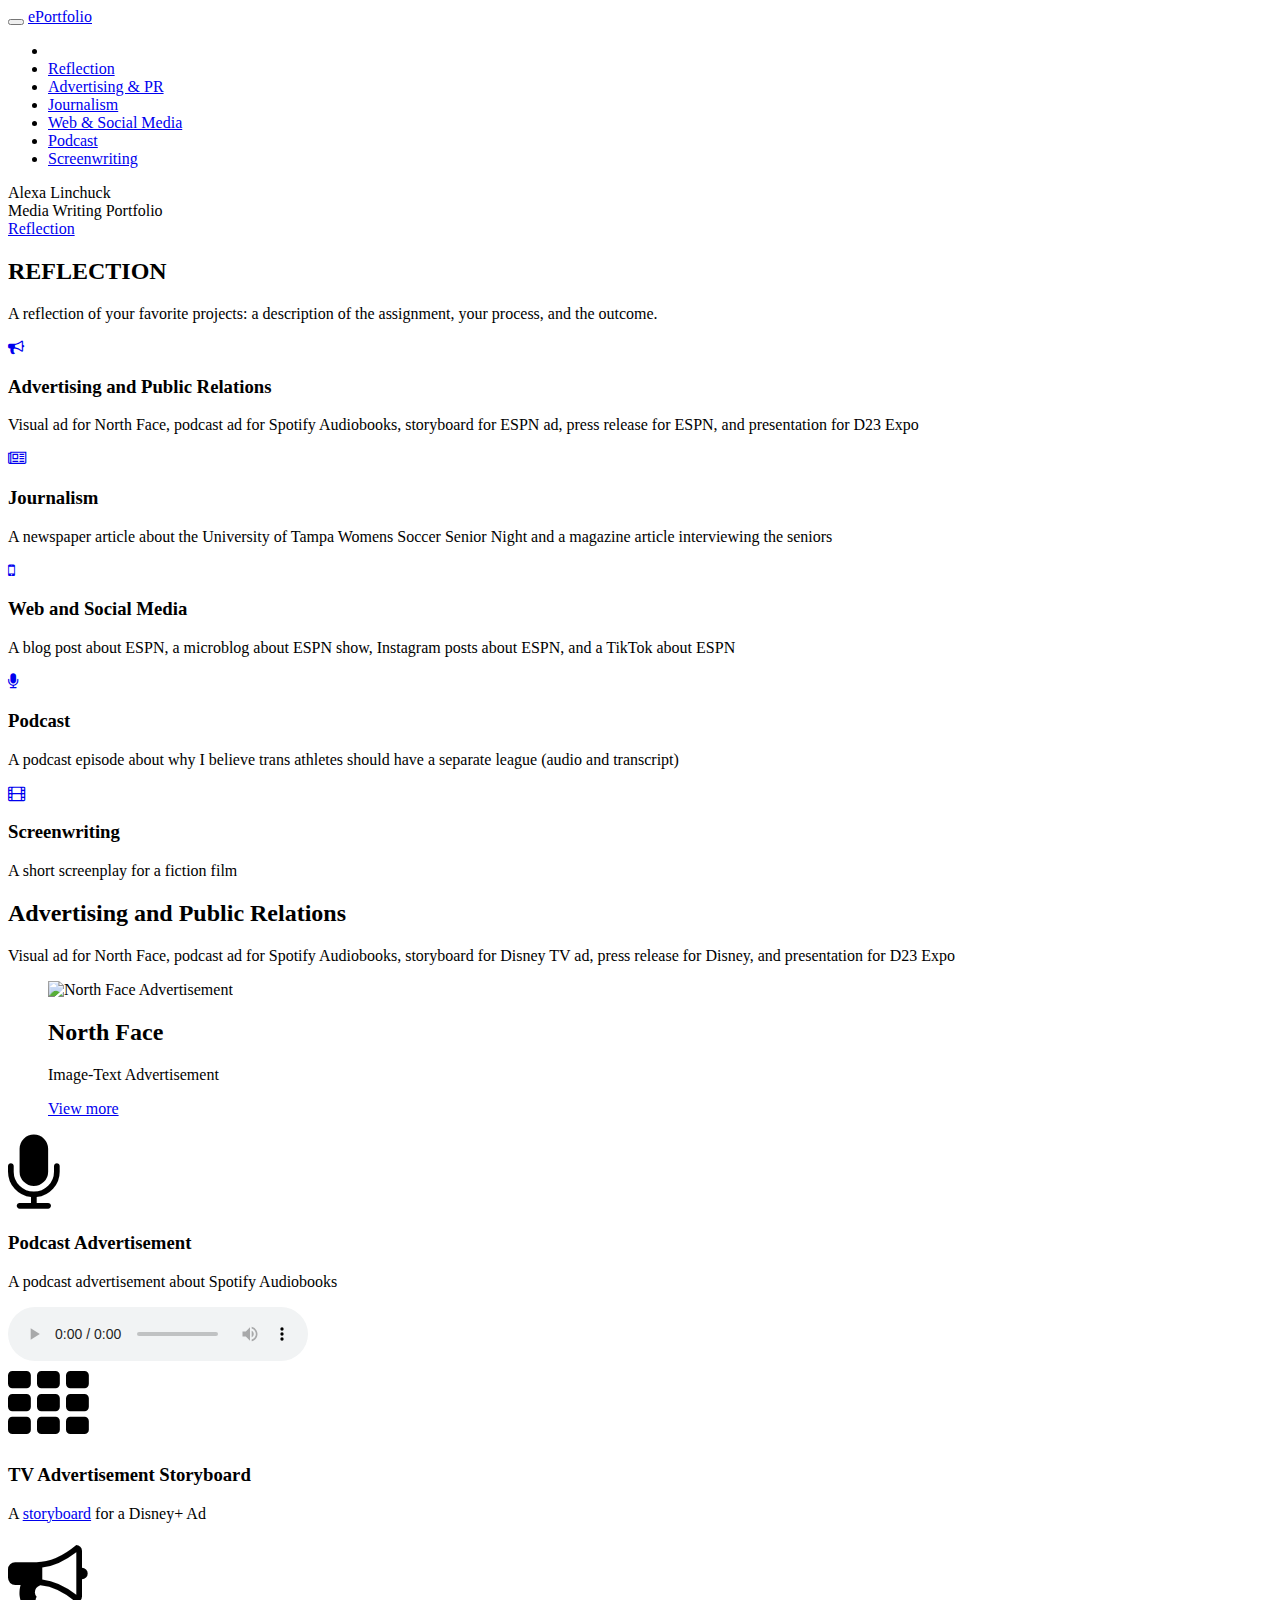
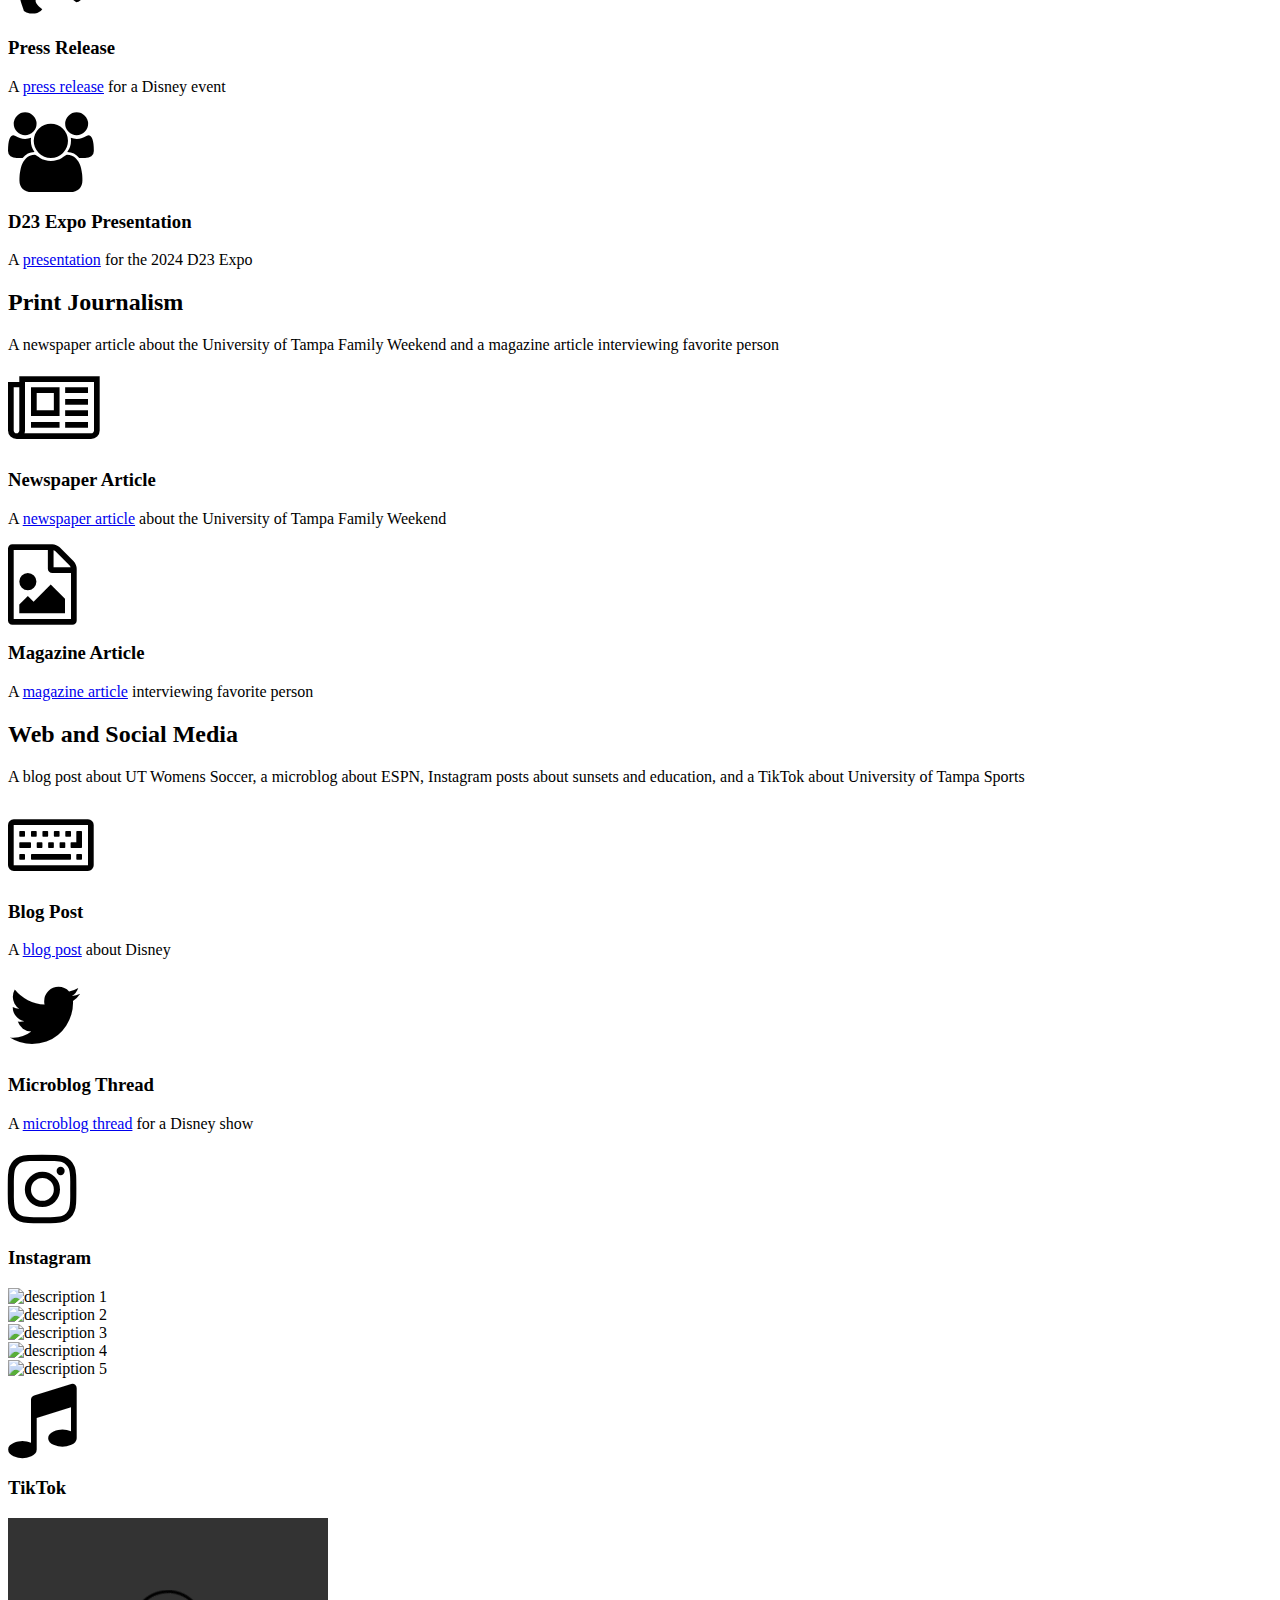
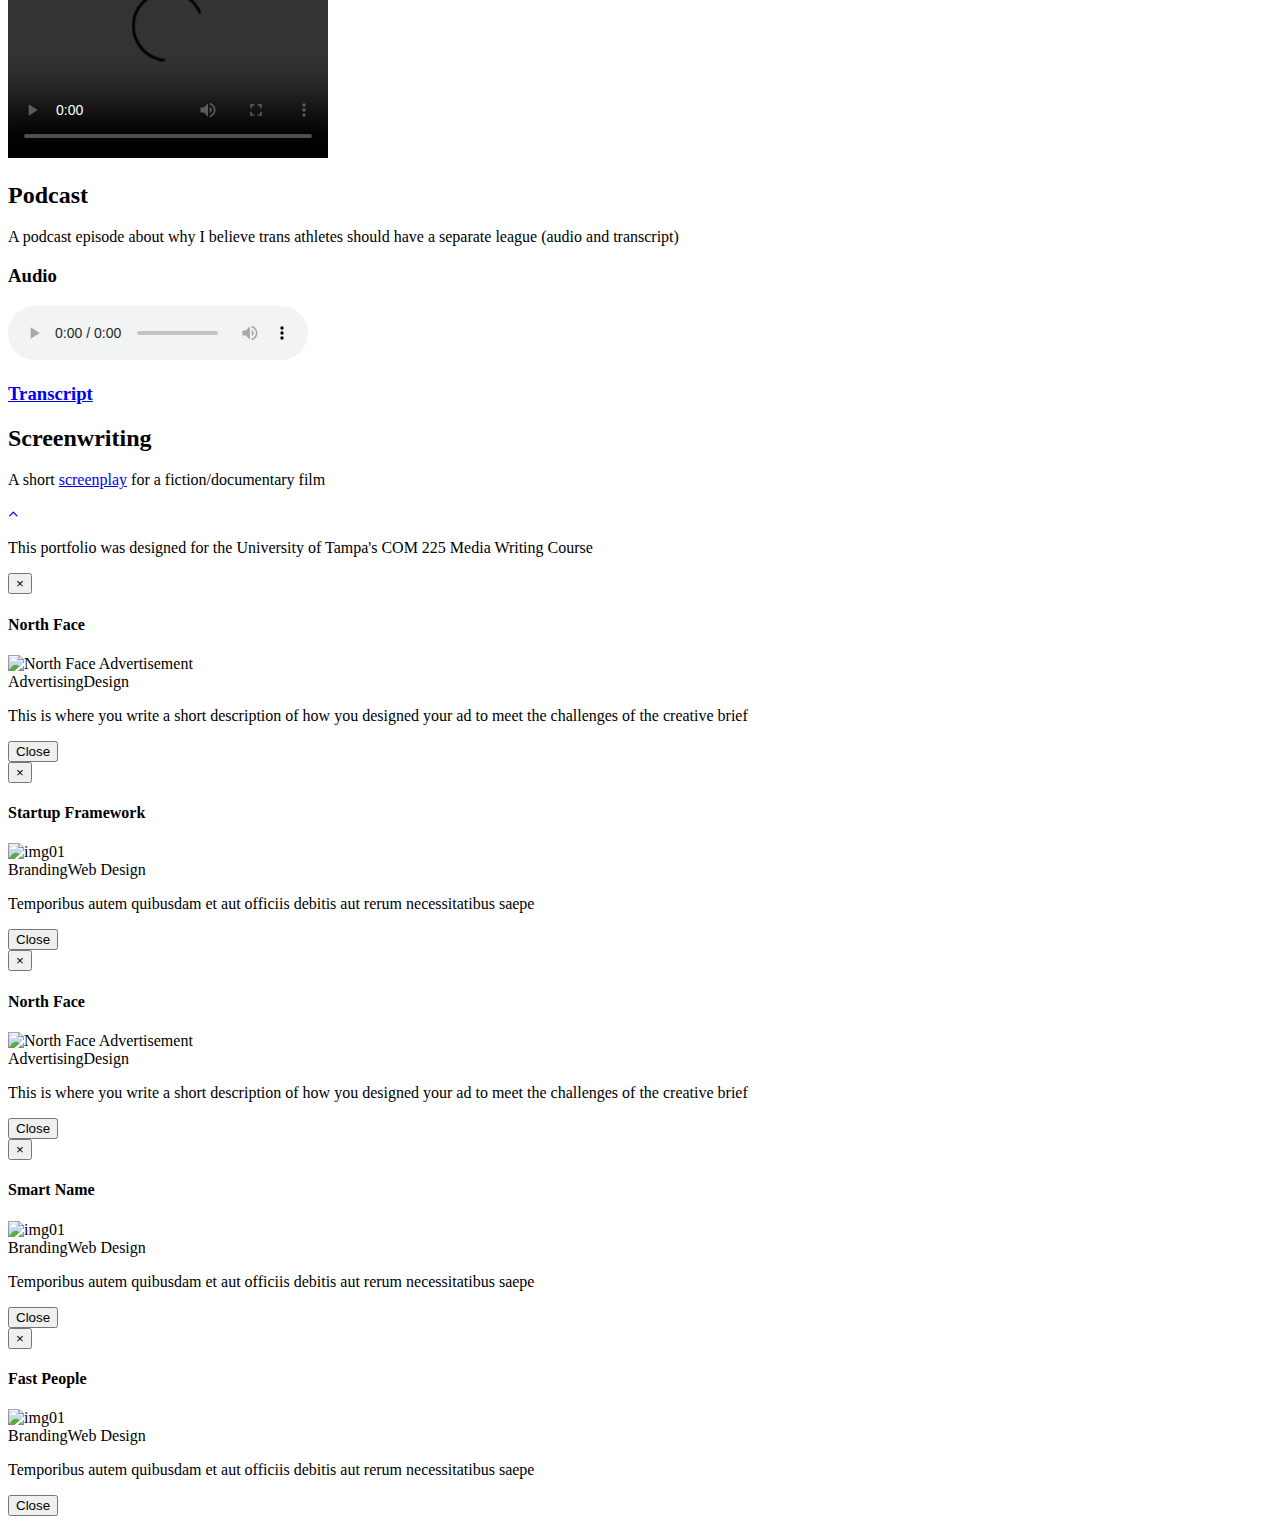
==== index.html @ b53e39f6 "Update index.html" ====
<!DOCTYPE html>
<html lang="en">
	<head>
		<meta charset="utf-8">
		<meta http-equiv="X-UA-Compatible" content="IE=edge">
		<meta name="viewport" content="width=device-width, initial-scale=1">
		<!-- The above 3 meta tags *must* come first in the head; any other head content must come *after* these tags -->
		<meta name="description" content="">
		<meta name="author" content="">
		<link rel="icon" href="favicon.ico">
		<title>Alexa Linchucks ePortfolio</title>
		<!-- Bootstrap core CSS -->
		<link href="css/bootstrap.min.css" rel="stylesheet">
		<link rel="stylesheet" href="https://maxcdn.bootstrapcdn.com/font-awesome/4.4.0/css/font-awesome.min.css">
		<!-- Custom styles for this template -->
		<link href="css/owl.carousel.css" rel="stylesheet">
		<link href="css/owl.theme.default.min.css"  rel="stylesheet">
		<link href="css/style.css" rel="stylesheet">
		<!-- Just for debugging purposes. Don't actually copy these 2 lines! -->
		<!--[if lt IE 9]><script src="../../assets/js/ie8-responsive-file-warning.js"></script><![endif]-->
		<script src="js/ie-emulation-modes-warning.js"></script>
		<!-- HTML5 shim and Respond.js for IE8 support of HTML5 elements and media queries -->
		<!--[if lt IE 9]>
		<script src="https://oss.maxcdn.com/html5shiv/3.7.2/html5shiv.min.js"></script>
		<script src="https://oss.maxcdn.com/respond/1.4.2/respond.min.js"></script>
		<![endif]-->
	</head>
	<body id="page-top">
		<!-- Navigation -->
		<nav class="navbar navbar-default navbar-fixed-top">
			<div class="container">
				<!-- Brand and toggle get grouped for better mobile display -->
				<div class="navbar-header page-scroll">
					<button type="button" class="navbar-toggle" data-toggle="collapse" data-target="#bs-example-navbar-collapse-1">
					<span class="sr-only">Toggle navigation</span>
					<span class="icon-bar"></span>
					<span class="icon-bar"></span>
					<span class="icon-bar"></span>
					</button>
					<a class="navbar-brand page-scroll" href="#page-top">ePortfolio</a>
				</div>
				<!-- Collect the nav links, forms, and other content for toggling -->
				<div class="collapse navbar-collapse" id="bs-example-navbar-collapse-1">
					<ul class="nav navbar-nav navbar-right">
						<li class="hidden">
							<a href="#page-top"></a>
						</li>
						<li>
							<a class="page-scroll" href="#ref">Reflection</a>
						</li>
            <li>
            <a class="page-scroll" href="#adpr">Advertising & PR</a>
						</li>
						<li>
							<a class="page-scroll" href="#jou">Journalism</a>
						</li>
						<li>
							<a class="page-scroll" href="#wsm">Web & Social Media</a>
						</li>
						<li>
							<a class="page-scroll" href="#pod">Podcast</a>
						</li>
						<li>
							<a class="page-scroll" href="#scr">Screenwriting</a>
						</li>
					</ul>
				</div>
				<!-- /.navbar-collapse -->
			</div>
			<!-- /.container-fluid -->
		</nav>
		<!-- Header -->
		<header>
			<div class="container">
				<div class="slider-container">
					<div class="intro-text">
						<div class="intro-lead-in">Alexa Linchuck</div>
						<div class="intro-heading">Media Writing Portfolio</div>
						<a href="#ref" class="page-scroll btn btn-xl">Reflection</a>
					</div>
				</div>
			</div>
		</header>
		<section id="ref" class="light-bg">
			<div class="container">
				<div class="row">
					<div class="col-lg-12 text-center">
						<div class="section-title">
							<h2>REFLECTION</h2>
							<p>A reflection of your favorite projects: a description of the assignment, your process, and the outcome.</p>
						</div>
					</div>
				</div>
				<div class="row">
					<!-- about module -->
					<div class="col-sm-3 text-center">
						<div class="mz-module-about">
              <a class="page-scroll" href="#adpr"><i class="fa fa-bullhorn ot-circle"></i></a>
							<h3>Advertising and Public Relations</h3>
							<p>Visual ad for North Face, podcast ad for Spotify Audiobooks, storyboard for ESPN ad, press release for ESPN, and presentation for D23 Expo</p>
						</div>
					</div>
					<!-- end about module -->
          	<!-- about module -->
					<div class="col-sm-2 text-center">
						<div class="mz-module-about">
              <a class="page-scroll" href="#jou"><i class="fa fa-newspaper-o ot-circle"></i></a>
							<h3>Journalism</h3>
							<p>A newspaper article about the University of Tampa Womens Soccer Senior Night and a magazine article interviewing the seniors</p>
						</div>
					</div>
					<!-- end about module -->
					<!-- about module -->
					<div class="col-sm-3 text-center">
						<div class="mz-module-about">
              <a class="page-scroll" href="#wsm"><i class="fa fa-mobile ot-circle"></i></a>
							<h3>Web and Social Media</h3>
							<p>A blog post about ESPN, a microblog about ESPN show, Instagram posts about ESPN, and a TikTok about ESPN</p>
						</div>
					</div>
					<!-- end about module -->
					<!-- about module -->
					<div class="col-sm-2 text-center">
						<div class="mz-module-about">
              <a class="page-scroll" href="#pod"><i class="fa fa-microphone ot-circle"></i></a>
							<h3>Podcast</h3>
							<p>A podcast episode about why I believe trans athletes should have a separate league (audio and transcript)</p>
						</div>
					</div>
					<!-- end about module -->
					<!-- about module -->
					<div class="col-sm-2 text-center">
						<div class="mz-module-about">
              <a class="page-scroll" href="#scr"><i class="fa fa-film ot-circle"></i></a>
							<h3>Screenwriting</h3>
							<p>A short screenplay for a fiction film</p>
						</div>
					</div>
					<!-- end about module -->
				</div>
			</div>
			<!-- /.container -->
		</section>

		<section id="adpr" class="dark-bg">
			<div class="container">
			<div class="row">
				<div class="col-lg-12 text-center">
					<div class="section-title">
						<h2>Advertising and Public Relations</h2>
						<p>Visual ad for North Face, podcast ad for Spotify Audiobooks, storyboard for Disney TV ad, press release for Disney, and presentation for D23 Expo</p>
					</div>
				</div>
			</div>
			<div class="row">
				<!-- start portfolio item -->
				<div class="col-sm-3">
					<div class="ot-portfolio-item">
						<figure class="effect-bubba">
							<img src="northFaceAd.jpg" alt="North Face Advertisement" class="img-responsive" />
							<figcaption>
								<h2>North Face</h2>
								<p>Image-Text Advertisement</p>
								<a href="#" data-toggle="modal" data-target="#Modal-1">View more</a>
							</figcaption>
						</figure>
					</div>
				</div>
				<!-- end portfolio item -->
				<!-- start portfolio item -->
				<div class="col-sm-2">
					<div class="ot-portfolio-item">
							<i class="fa fa-microphone fa-5x ot-circle"></i>
            <h3>Podcast Advertisement</h3>
            <p>A podcast advertisement about Spotify Audiobooks</p>
            <audio controls>
  <source src="spotifyAd.mp3" type="audio/mpeg">
</audio>
					</div>
				</div>
				<!-- end portfolio item -->
				<!-- start portfolio item -->
				<div class="col-sm-2">
					<div class="ot-portfolio-item">
						<i class="fa fa-th fa-5x ot-circle"></i>
            <h3>TV Advertisement Storyboard</h3>
            <p>A <a href="storyboard.pdf">storyboard</a> for a Disney+ Ad</p>
					</div>
				</div>
				<!-- end portfolio item -->
			<!-- start portfolio item -->
				<div class="col-sm-2">
					<div class="ot-portfolio-item">
						<i class="fa fa-bullhorn fa-5x ot-circle"></i>
             <h3>Press Release</h3>
            <p>A <a href="pressRelease.pdf">press release</a> for a Disney event</p>
					</div>
				</div>
				<!-- end portfolio item -->
				<!-- start portfolio item -->
				<div class="col-sm-3">
					<div class="ot-portfolio-item">
					<i class="fa fa-users fa-5x ot-circle"></i>
             <h3>D23 Expo Presentation</h3>
            <p>A <a href="D23Presentation.pdf">presentation</a> for the 2024 D23 Expo</p>
					</div>
				</div>
				<!-- end portfolio item -->
			
			</div>
			</div><!-- end container -->
		</section>
  
  		<section id="jou" class="light-bg">
			<div class="container">
			<div class="row">
				<div class="col-lg-12 text-center">
					<div class="section-title">
						<h2>Print Journalism</h2>
						<p>A newspaper article about the University of Tampa Family Weekend and a magazine article interviewing favorite person</p>
					</div>
				</div>
			</div>
			<div class="row">
				<!-- start portfolio item -->
				<div class="col-sm-6">
					<div class="ot-portfolio-item">
							<i class="fa fa-newspaper-o fa-5x ot-circle"></i>
            <h3>Newspaper Article</h3>
             <p>A <a href="newspaperArticle.pdf">newspaper article</a> about the University of Tampa Family Weekend</p>
					</div>
				</div>
				<!-- end portfolio item -->
				<!-- start portfolio item -->
				<div class="col-sm-6">
					<div class="ot-portfolio-item">
						<i class="fa fa-file-image-o fa-5x ot-circle"></i>
            <h3>Magazine Article</h3>
            <p>A <a href="magazineArticle.pdf">magazine article</a> interviewing favorite person</p>
					</div>
				</div>
				<!-- end portfolio item -->
			</div>
			
			
			</div>
			</div><!-- end container -->
		</section>

		<section id="wsm" class="dark-bg">
			<div class="container">
			<div class="row">
				<div class="col-lg-12 text-center">
					<div class="section-title">
						<h2>Web and Social Media</h2>
						<p>A blog post about UT Womens Soccer, a microblog about ESPN, Instagram posts about sunsets and education, and a TikTok about University of Tampa Sports</p>
					</div>
				</div>
			</div>
			<div class="row">
				
				<!-- start portfolio item -->
				<div class="col-sm-3">
					<div class="ot-portfolio-item">
							<i class="fa fa-keyboard-o fa-5x ot-circle"></i>
            <h3>Blog Post</h3>
            <p>A <a href="blog.html">blog post</a> about Disney</p>
					</div>
				</div>
				<!-- end portfolio item -->
				<!-- start portfolio item -->
				<div class="col-sm-3">
					<div class="ot-portfolio-item">
						<i class="fa fa-twitter fa-5x ot-circle"></i>
            <h3>Microblog Thread</h3>
            <p>A <a href="microblog.pdf">microblog thread</a> for a Disney show</p>
					</div>
				</div>
				<!-- end portfolio item -->
				<!-- start portfolio item -->
				<div class="col-sm-3">
					<div class="ot-portfolio-item">
						<i class="fa fa-instagram fa-5x ot-circle"></i>
             <h3>Instagram</h3>
            <div class="row">
					<div class="col-lg-12 text-center">
						<div class="owl-carousel">
							<div class="item">
								<div class="partner-logo"><img src="images/instagram1.jpg" alt="description 1"></div>
							</div>
							<div class="item">
								<div class="partner-logo"><img src="images/instagram2.jpg" alt="description 2"></div>
							</div>
							<div class="item">
								<div class="partner-logo"><img src="images/instagram3.jpg" alt="description 3"></div>
							</div>
							<div class="item">
								<div class="partner-logo"><img src="images/instagram4.jpg" alt="description 4"></div>
							</div>
							<div class="item">
								<div class="partner-logo"><img src="images/instagram5.jpg" alt="description 5"></div>
							</div>
						</div>
					</div>
				</div>
					</div>
				</div>
				<!-- end portfolio item -->
				<!-- start portfolio item -->
				<div class="col-sm-3">
					<div class="ot-portfolio-item">
					<i class="fa fa-music fa-5x ot-circle"></i>
             <h3>TikTok</h3>
        <video width="320" height="240" controls>
  <source src="tiktok.mp4" type="video/mp4">
Your browser does not support the video tag.
</video>
					</div>
				</div>
				<!-- end portfolio item -->
			
			</div>
			</div><!-- end container -->
		</section>

		<section id="pod" class="light-bg">
			<div class="container">
			<div class="row">
				<div class="col-lg-12 text-center">
					<div class="section-title">
						<h2>Podcast</h2>
						<p>A podcast episode about why I believe trans athletes should have a separate league (audio and transcript)</p>
            <h3>Audio</h3>
            <audio controls>
  <source src="podcast.mp3" type="audio/mpeg">
</audio>
            <h3><a href="podcastTranscript.pdf">Transcript</a></h3>
					</div>
				</div>
			</div>

			
			
			</div>
			</div><!-- end container -->
		</section>

		<section id="scr" class="dark-bg">
			<div class="container">
			<div class="row">
				<div class="col-lg-12 text-center">
					<div class="section-title">
						<h2>Screenwriting</h2>
            <p>A short <a href="screenplay.pdf">screenplay</a> for a fiction/documentary film</p>
					</div>
				</div>
			</div>
	
			</div><!-- end container -->
		</section>

		<p id="back-top">
			<a href="#top"><i class="fa fa-angle-up"></i></a>
		</p>
		<footer>
			<div class="container text-center">
				<p>This portfolio was designed for the University of Tampa's COM 225 Media Writing Course</p>
			</div>
		</footer>

		<!-- Modal for portfolio item 1 -->
		<div class="modal fade" id="Modal-1" tabindex="-1" role="dialog" aria-labelledby="Modal-label-1">
			<div class="modal-dialog" role="document">
				<div class="modal-content">
					<div class="modal-header">
						<button type="button" class="close" data-dismiss="modal" aria-label="Close"><span aria-hidden="true">&times;</span></button>
						<h4 class="modal-title" id="Modal-label-1">North Face</h4>
					</div>
					<div class="modal-body">
						<img src="northFaceAdvertisement.jpg" alt="North Face Advertisement" class="img-responsive" />
						<div class="modal-works"><span>Advertising</span><span>Design</span></div>
						<p>This is where you write a short description of how you designed your ad to meet the challenges of the creative brief</p>
					</div>
					<div class="modal-footer">
						<button type="button" class="btn btn-default" data-dismiss="modal">Close</button>
					</div>
				</div>
			</div>
		</div>

		<!-- Modal for portfolio item 2 -->
		<div class="modal fade" id="Modal-2" tabindex="-1" role="dialog" aria-labelledby="Modal-label-2">
			<div class="modal-dialog" role="document">
				<div class="modal-content">
					<div class="modal-header">
						<button type="button" class="close" data-dismiss="modal" aria-label="Close"><span aria-hidden="true">&times;</span></button>
						<h4 class="modal-title" id="Modal-label-2">Startup Framework</h4>
					</div>
					<div class="modal-body">
						<img src="images/demo/portfolio-2.jpg" alt="img01" class="img-responsive" />
						<div class="modal-works"><span>Branding</span><span>Web Design</span></div>
						<p>Temporibus autem quibusdam et aut officiis debitis aut rerum necessitatibus saepe</p>
					</div>
					<div class="modal-footer">
						<button type="button" class="btn btn-default" data-dismiss="modal">Close</button>
					</div>
				</div>
			</div>
		</div>

		<!-- Modal for portfolio item 3 -->
		<div class="modal fade" id="Modal-3" tabindex="-1" role="dialog" aria-labelledby="Modal-label-3">
			<div class="modal-dialog" role="document">
				<div class="modal-content">
					<div class="modal-header">
						<button type="button" class="close" data-dismiss="modal" aria-label="Close"><span aria-hidden="true">&times;</span></button>
						<h4 class="modal-title" id="Modal-label-3">North Face</h4>
					</div>
					<div class="modal-body">
						<img src="northFaceAdvertisement.jpg" alt="North Face Advertisement" class="img-responsive" />
						<div class="modal-works"><span>Advertising</span><span>Design</span></div>
						<p>This is where you write a short description of how you designed your ad to meet the challenges of the creative brief</p>
					</div>
					<div class="modal-footer">
						<button type="button" class="btn btn-default" data-dismiss="modal">Close</button>
					</div>
				</div>
			</div>
		</div>

		<!-- Modal for portfolio item 4 -->
		<div class="modal fade" id="Modal-4" tabindex="-1" role="dialog" aria-labelledby="Modal-label-4">
			<div class="modal-dialog" role="document">
				<div class="modal-content">
					<div class="modal-header">
						<button type="button" class="close" data-dismiss="modal" aria-label="Close"><span aria-hidden="true">&times;</span></button>
						<h4 class="modal-title" id="Modal-label-4">Smart Name</h4>
					</div>
					<div class="modal-body">
						<img src="images/demo/portfolio-4.jpg" alt="img01" class="img-responsive" />
						<div class="modal-works"><span>Branding</span><span>Web Design</span></div>
						<p>Temporibus autem quibusdam et aut officiis debitis aut rerum necessitatibus saepe</p>
					</div>
					<div class="modal-footer">
						<button type="button" class="btn btn-default" data-dismiss="modal">Close</button>
					</div>
				</div>
			</div>
		</div>

		<!-- Modal for portfolio item 5 -->
		<div class="modal fade" id="Modal-5" tabindex="-1" role="dialog" aria-labelledby="Modal-label-5">
			<div class="modal-dialog" role="document">
				<div class="modal-content">
					<div class="modal-header">
						<button type="button" class="close" data-dismiss="modal" aria-label="Close"><span aria-hidden="true">&times;</span></button>
						<h4 class="modal-title" id="Modal-label-5">Fast People</h4>
					</div>
					<div class="modal-body">
						<img src="images/demo/portfolio-5.jpg" alt="img01" class="img-responsive" />
						<div class="modal-works"><span>Branding</span><span>Web Design</span></div>
						<p>Temporibus autem quibusdam et aut officiis debitis aut rerum necessitatibus saepe</p>
					</div>
					<div class="modal-footer">
						<button type="button" class="btn btn-default" data-dismiss="modal">Close</button>
					</div>
				</div>
			</div>
		</div>

		<!-- Bootstrap core JavaScript
			================================================== -->
		<!-- Placed at the end of the document so the pages load faster -->
		<script src="https://ajax.googleapis.com/ajax/libs/jquery/1.11.3/jquery.min.js"></script>
		<script src="http://cdnjs.cloudflare.com/ajax/libs/jquery-easing/1.3/jquery.easing.min.js"></script>
		<script src="js/bootstrap.min.js"></script>
		<script src="js/owl.carousel.min.js"></script>
		<script src="js/cbpAnimatedHeader.js"></script>
		<script src="js/theme-scripts.js"></script>
		<!-- IE10 viewport hack for Surface/desktop Windows 8 bug -->
		<script src="js/ie10-viewport-bug-workaround.js"></script>
	</body>
</html>
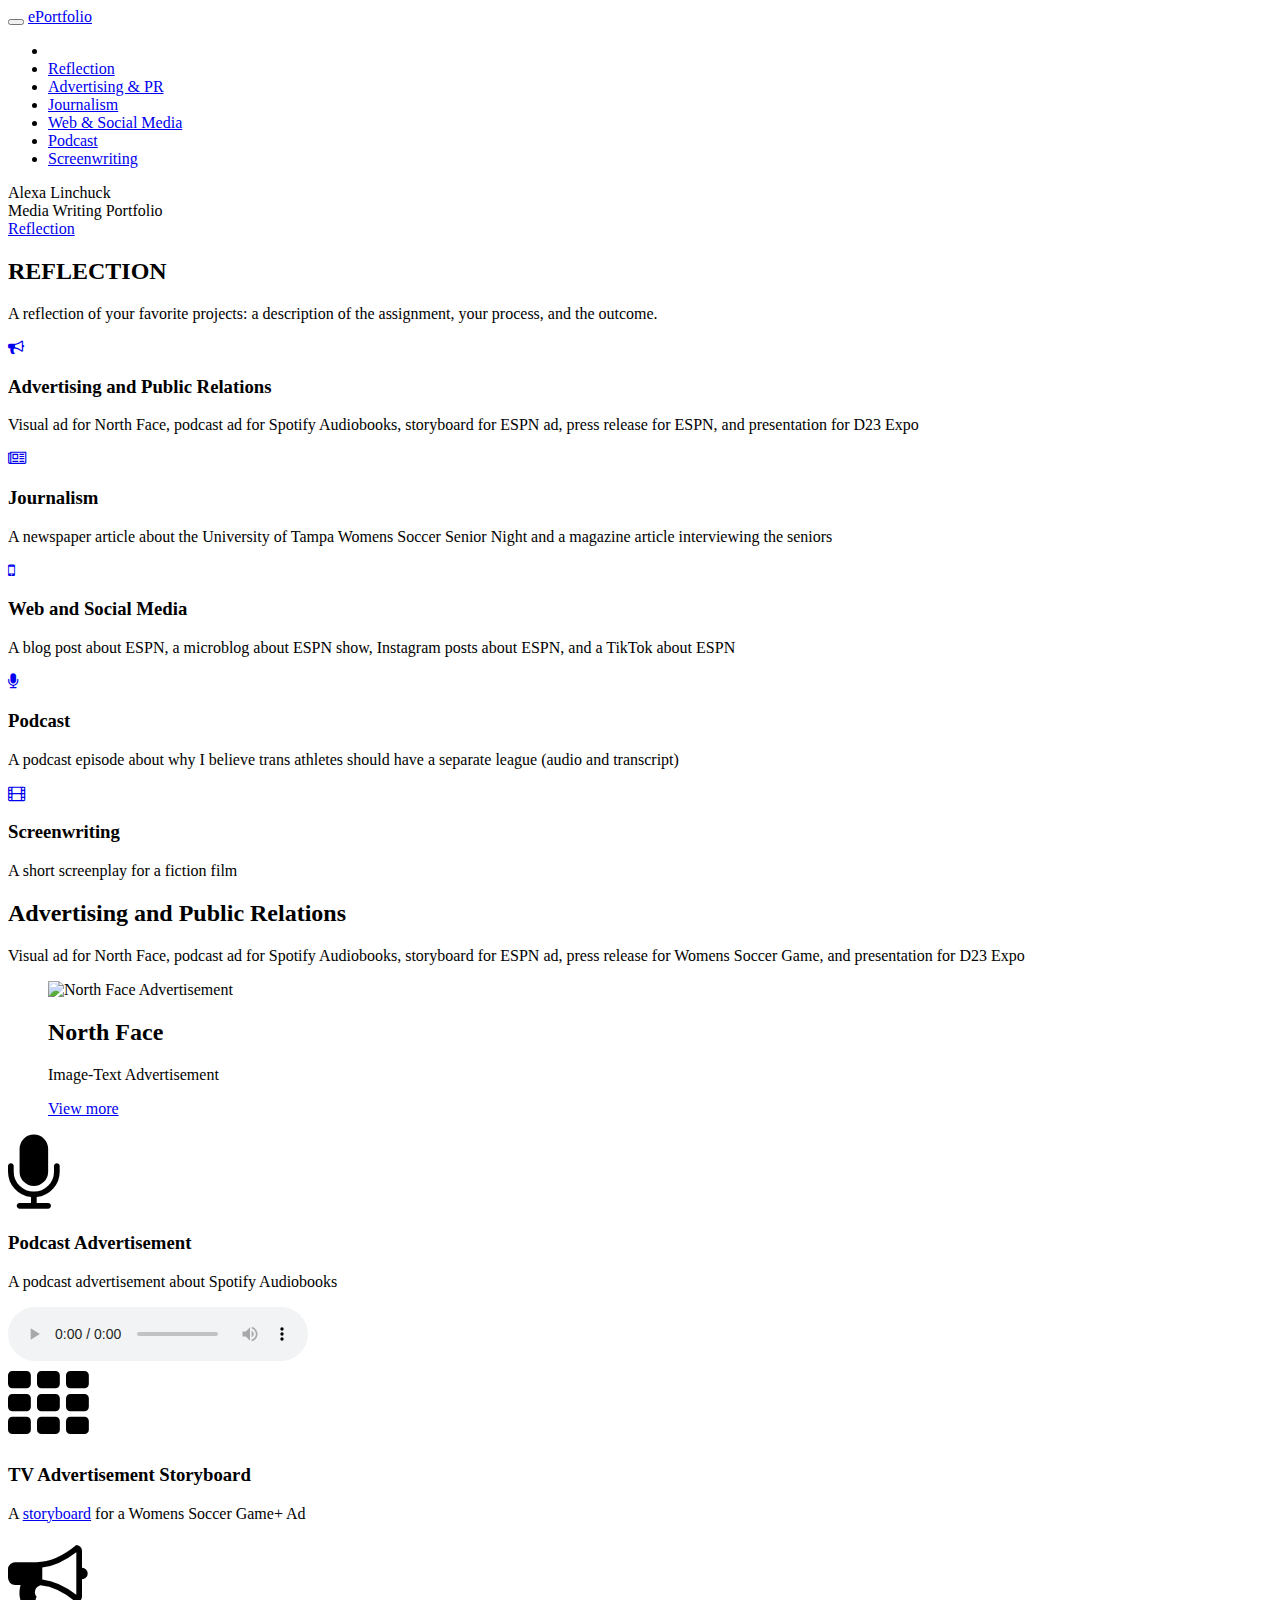
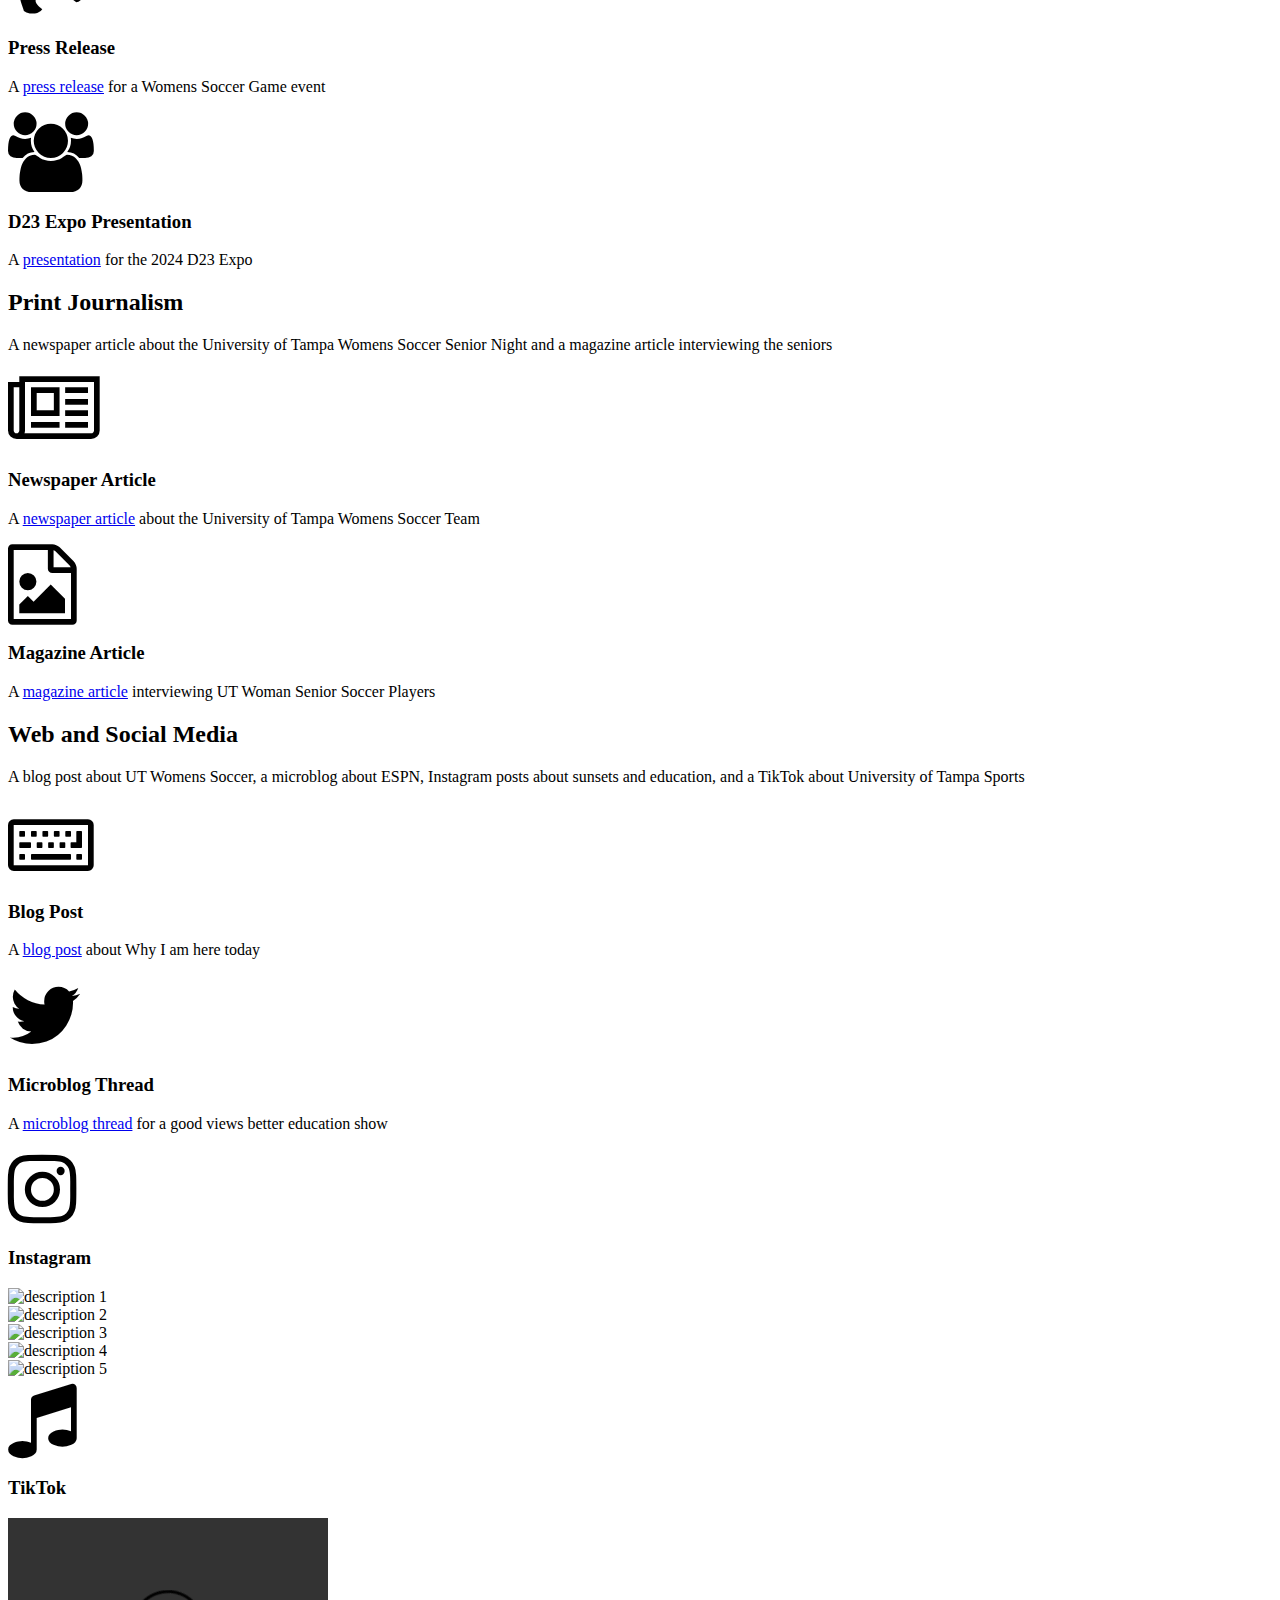
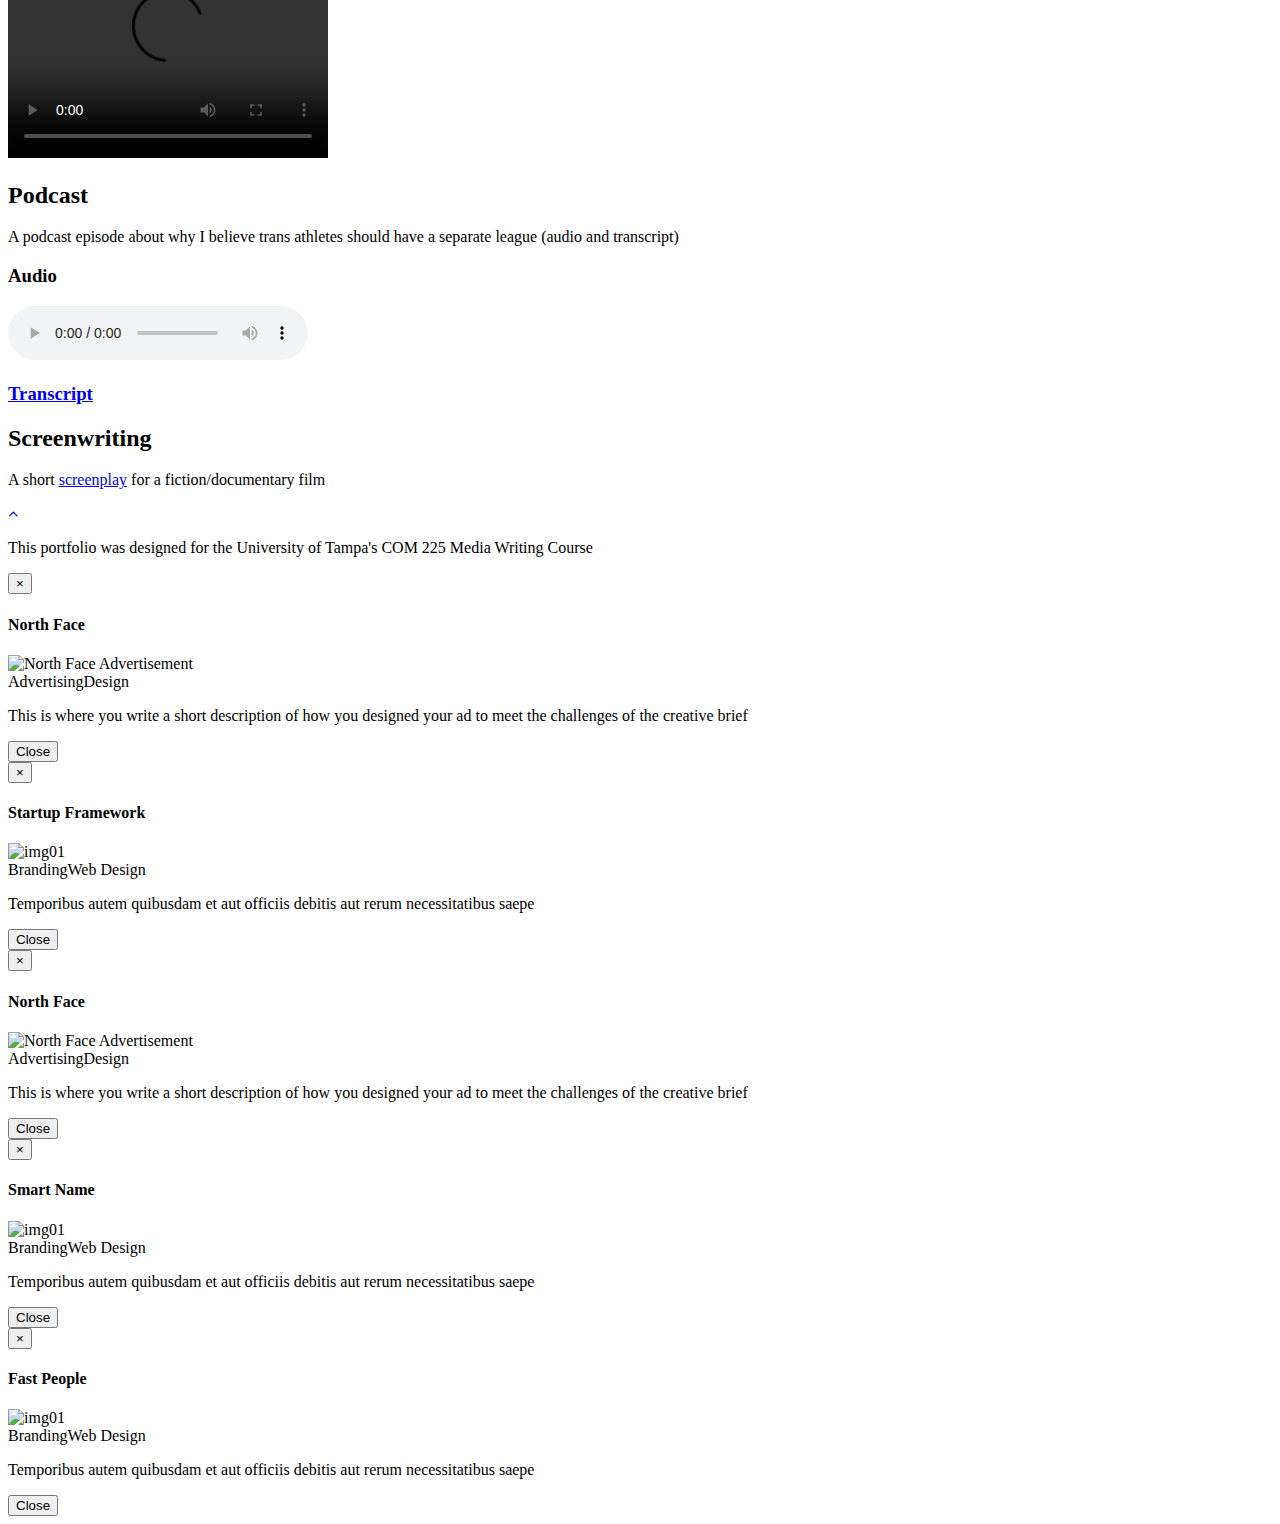
==== commit 43162910: "Updated new index.html" ====
--- a/index.html
+++ b/index.html
@@ -148,7 +148,7 @@
 				<div class="col-lg-12 text-center">
 					<div class="section-title">
 						<h2>Advertising and Public Relations</h2>
-						<p>Visual ad for North Face, podcast ad for Spotify Audiobooks, storyboard for Disney TV ad, press release for Disney, and presentation for D23 Expo</p>
+						<p>Visual ad for North Face, podcast ad for Spotify Audiobooks, storyboard for ESPN ad, press release for Womens Soccer Game, and presentation for D23 Expo</p>
 					</div>
 				</div>
 			</div>
@@ -184,7 +184,7 @@
 					<div class="ot-portfolio-item">
 						<i class="fa fa-th fa-5x ot-circle"></i>
             <h3>TV Advertisement Storyboard</h3>
-            <p>A <a href="storyboard.pdf">storyboard</a> for a Disney+ Ad</p>
+            <p>A <a href="storyboard.pdf">storyboard</a> for a Womens Soccer Game+ Ad</p>
 					</div>
 				</div>
 				<!-- end portfolio item -->
@@ -193,7 +193,7 @@
 					<div class="ot-portfolio-item">
 						<i class="fa fa-bullhorn fa-5x ot-circle"></i>
              <h3>Press Release</h3>
-            <p>A <a href="pressRelease.pdf">press release</a> for a Disney event</p>
+            <p>A <a href="pressRelease.pdf">press release</a> for a Womens Soccer Game event</p>
 					</div>
 				</div>
 				<!-- end portfolio item -->
@@ -217,7 +217,7 @@
 				<div class="col-lg-12 text-center">
 					<div class="section-title">
 						<h2>Print Journalism</h2>
-						<p>A newspaper article about the University of Tampa Family Weekend and a magazine article interviewing favorite person</p>
+						<p>A newspaper article about the University of Tampa Womens Soccer Senior Night and a magazine article interviewing the seniors</p>
 					</div>
 				</div>
 			</div>
@@ -227,7 +227,7 @@
 					<div class="ot-portfolio-item">
 							<i class="fa fa-newspaper-o fa-5x ot-circle"></i>
             <h3>Newspaper Article</h3>
-             <p>A <a href="newspaperArticle.pdf">newspaper article</a> about the University of Tampa Family Weekend</p>
+             <p>A <a href="newspaperArticle.pdf">newspaper article</a> about the University of Tampa Womens Soccer Team</p>
 					</div>
 				</div>
 				<!-- end portfolio item -->
@@ -236,7 +236,7 @@
 					<div class="ot-portfolio-item">
 						<i class="fa fa-file-image-o fa-5x ot-circle"></i>
             <h3>Magazine Article</h3>
-            <p>A <a href="magazineArticle.pdf">magazine article</a> interviewing favorite person</p>
+            <p>A <a href="magazineArticle.pdf">magazine article</a> interviewing UT Woman Senior Soccer Players</p>
 					</div>
 				</div>
 				<!-- end portfolio item -->
@@ -264,7 +264,7 @@
 					<div class="ot-portfolio-item">
 							<i class="fa fa-keyboard-o fa-5x ot-circle"></i>
             <h3>Blog Post</h3>
-            <p>A <a href="blog.html">blog post</a> about Disney</p>
+            <p>A <a href="blog.html">blog post</a> about Why I am here today</p>
 					</div>
 				</div>
 				<!-- end portfolio item -->
@@ -273,7 +273,7 @@
 					<div class="ot-portfolio-item">
 						<i class="fa fa-twitter fa-5x ot-circle"></i>
             <h3>Microblog Thread</h3>
-            <p>A <a href="microblog.pdf">microblog thread</a> for a Disney show</p>
+            <p>A <a href="microblog.pdf">microblog thread</a> for a good views better education show</p>
 					</div>
 				</div>
 				<!-- end portfolio item -->
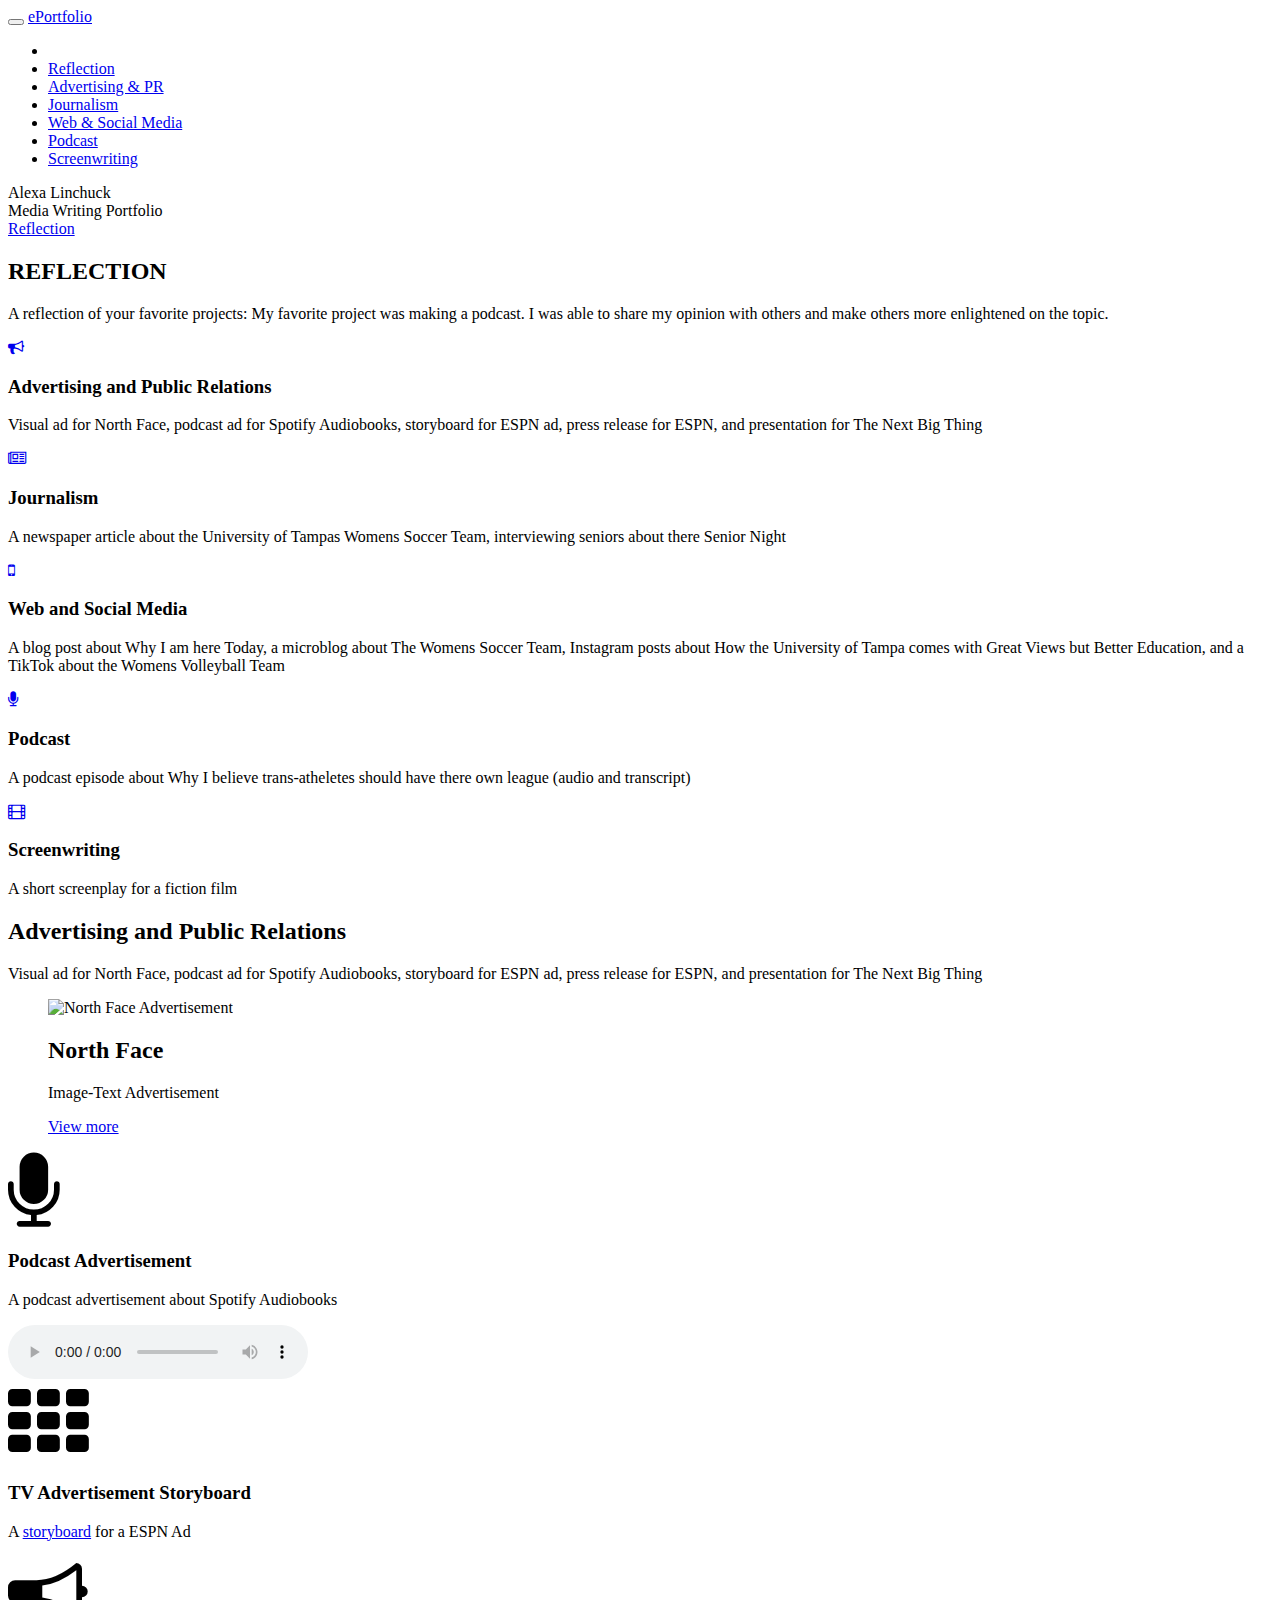
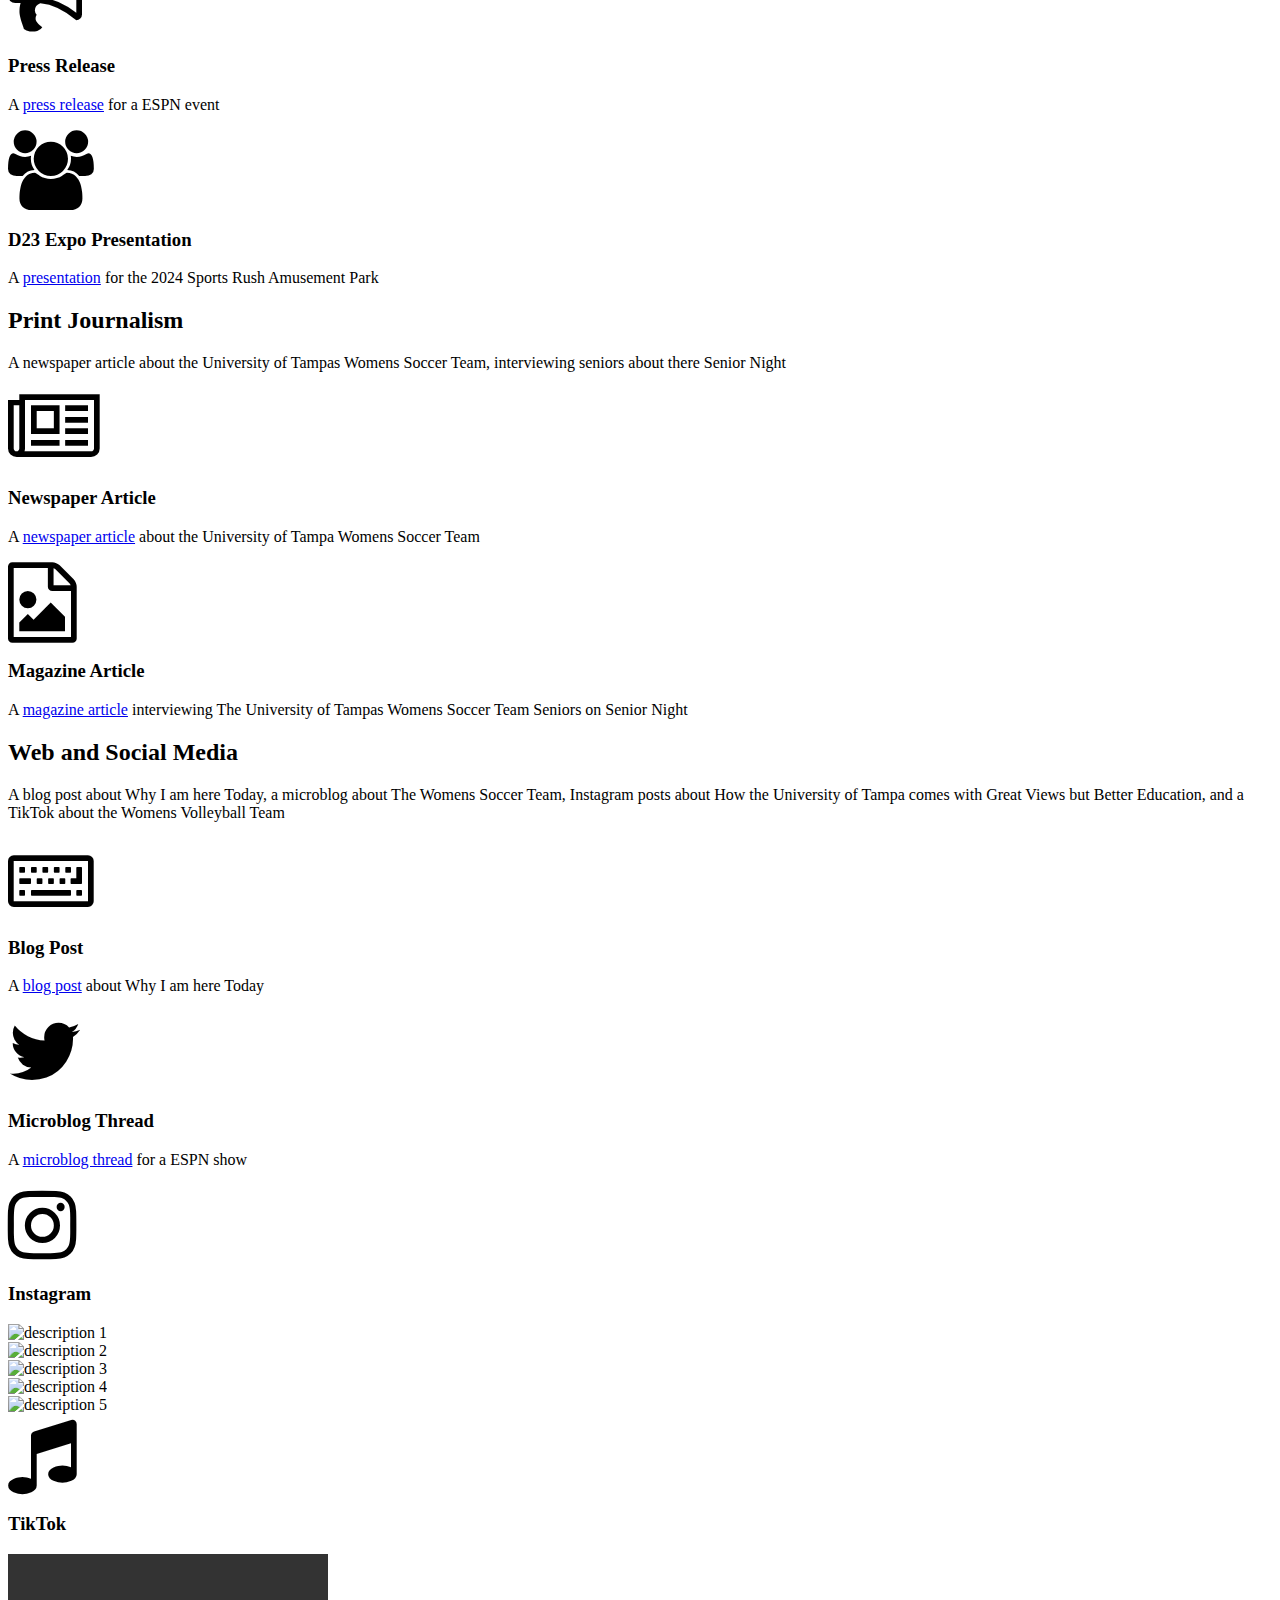
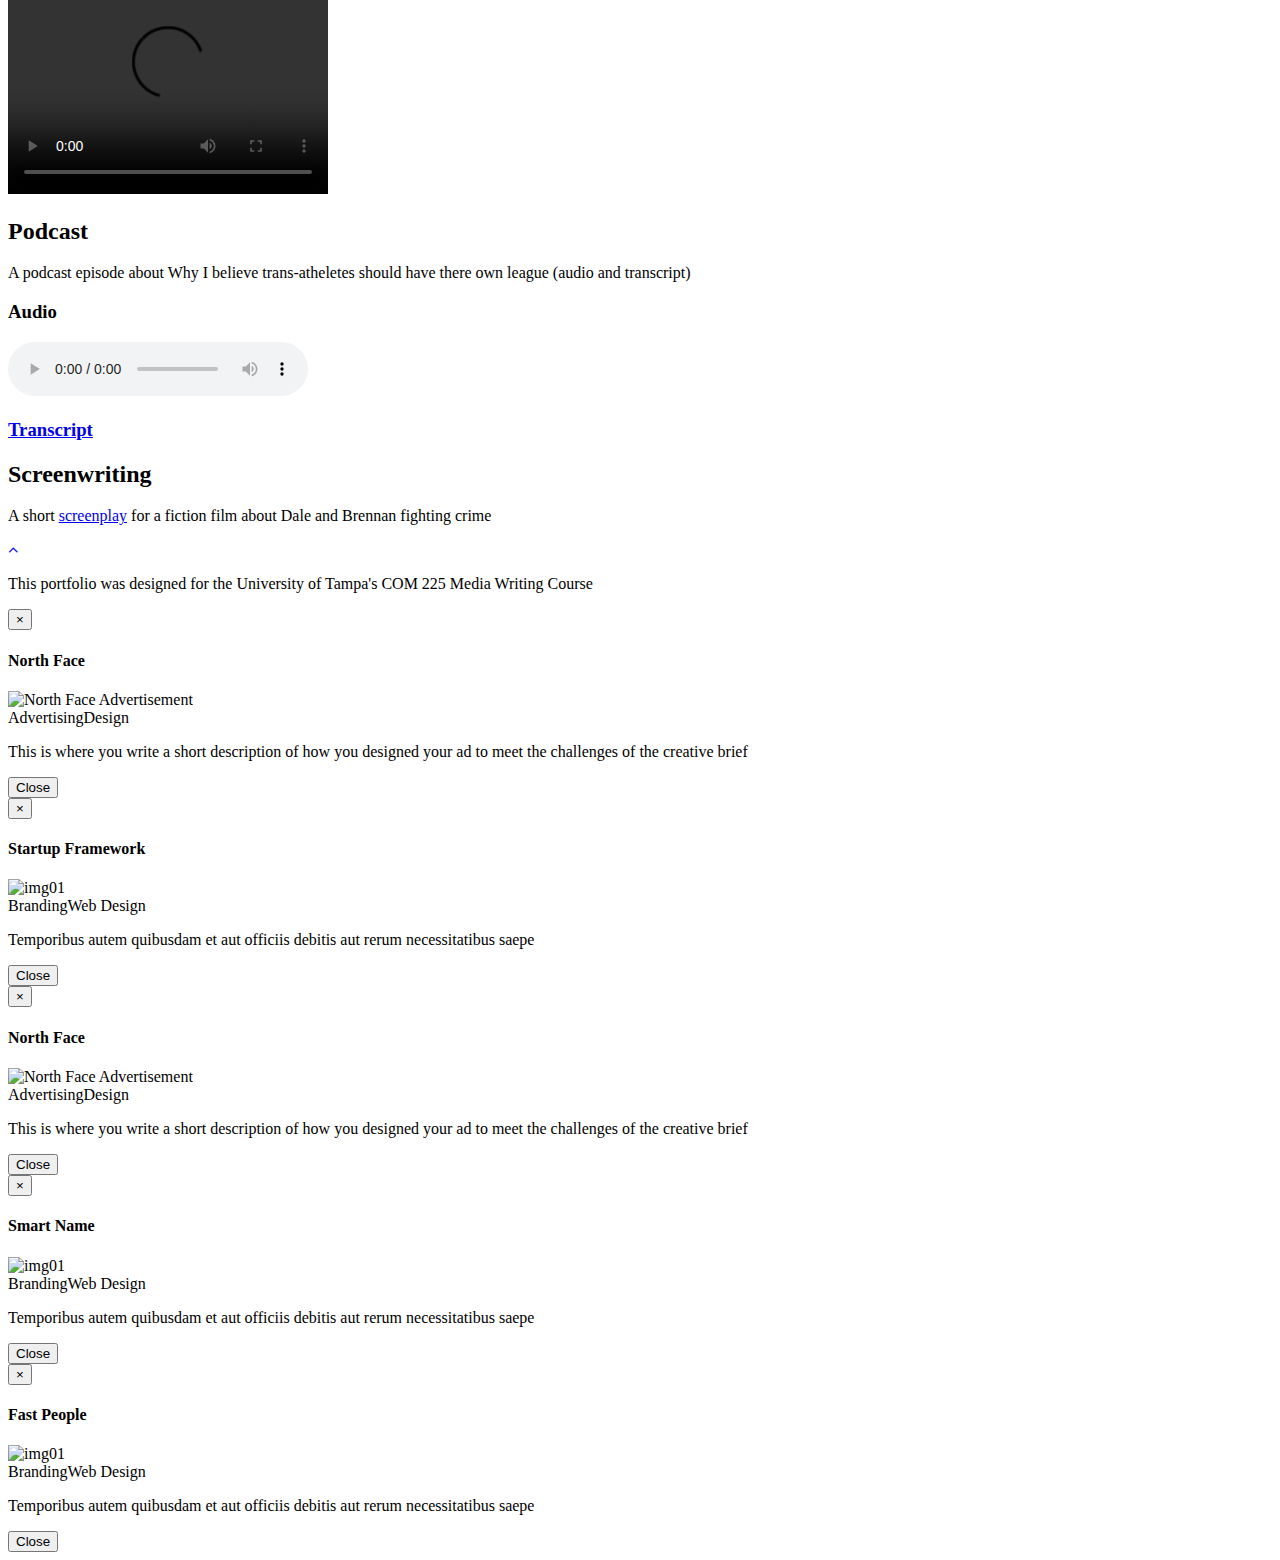
==== commit 5079fa29: "Update index-1.html" ====
--- a/index.html
+++ b/index.html
@@ -8,7 +8,7 @@
 		<meta name="description" content="">
 		<meta name="author" content="">
 		<link rel="icon" href="favicon.ico">
-		<title>Alexa Linchucks ePortfolio</title>
+		<title>Alexa Linchuck ePortfolio</title>
 		<!-- Bootstrap core CSS -->
 		<link href="css/bootstrap.min.css" rel="stylesheet">
 		<link rel="stylesheet" href="https://maxcdn.bootstrapcdn.com/font-awesome/4.4.0/css/font-awesome.min.css">
@@ -87,7 +87,7 @@
 					<div class="col-lg-12 text-center">
 						<div class="section-title">
 							<h2>REFLECTION</h2>
-							<p>A reflection of your favorite projects: a description of the assignment, your process, and the outcome.</p>
+							<p>A reflection of your favorite projects: My favorite project was making a podcast. I was able to share my opinion with others and make others more enlightened on the topic.</p>
 						</div>
 					</div>
 				</div>
@@ -97,7 +97,7 @@
 						<div class="mz-module-about">
               <a class="page-scroll" href="#adpr"><i class="fa fa-bullhorn ot-circle"></i></a>
 							<h3>Advertising and Public Relations</h3>
-							<p>Visual ad for North Face, podcast ad for Spotify Audiobooks, storyboard for ESPN ad, press release for ESPN, and presentation for D23 Expo</p>
+							<p>Visual ad for North Face, podcast ad for Spotify Audiobooks, storyboard for ESPN ad, press release for ESPN, and presentation for The Next Big Thing</p>
 						</div>
 					</div>
 					<!-- end about module -->
@@ -106,7 +106,7 @@
 						<div class="mz-module-about">
               <a class="page-scroll" href="#jou"><i class="fa fa-newspaper-o ot-circle"></i></a>
 							<h3>Journalism</h3>
-							<p>A newspaper article about the University of Tampa Womens Soccer Senior Night and a magazine article interviewing the seniors</p>
+							<p>A newspaper article about the University of Tampas Womens Soccer Team, interviewing seniors about there Senior Night</p>
 						</div>
 					</div>
 					<!-- end about module -->
@@ -115,7 +115,7 @@
 						<div class="mz-module-about">
               <a class="page-scroll" href="#wsm"><i class="fa fa-mobile ot-circle"></i></a>
 							<h3>Web and Social Media</h3>
-							<p>A blog post about ESPN, a microblog about ESPN show, Instagram posts about ESPN, and a TikTok about ESPN</p>
+							<p>A blog post about Why I am here Today, a microblog about The Womens Soccer Team, Instagram posts about How the University of Tampa comes with Great Views but Better Education, and a TikTok about the Womens Volleyball Team</p>
 						</div>
 					</div>
 					<!-- end about module -->
@@ -124,7 +124,7 @@
 						<div class="mz-module-about">
               <a class="page-scroll" href="#pod"><i class="fa fa-microphone ot-circle"></i></a>
 							<h3>Podcast</h3>
-							<p>A podcast episode about why I believe trans athletes should have a separate league (audio and transcript)</p>
+							<p>A podcast episode about Why I believe trans-atheletes should have there own league (audio and transcript)</p>
 						</div>
 					</div>
 					<!-- end about module -->
@@ -148,7 +148,7 @@
 				<div class="col-lg-12 text-center">
 					<div class="section-title">
 						<h2>Advertising and Public Relations</h2>
-						<p>Visual ad for North Face, podcast ad for Spotify Audiobooks, storyboard for ESPN ad, press release for Womens Soccer Game, and presentation for D23 Expo</p>
+						<p>Visual ad for North Face, podcast ad for Spotify Audiobooks, storyboard for ESPN ad, press release for ESPN, and presentation for The Next Big Thing</p>
 					</div>
 				</div>
 			</div>
@@ -184,7 +184,7 @@
 					<div class="ot-portfolio-item">
 						<i class="fa fa-th fa-5x ot-circle"></i>
             <h3>TV Advertisement Storyboard</h3>
-            <p>A <a href="storyboard.pdf">storyboard</a> for a Womens Soccer Game+ Ad</p>
+            <p>A <a href="storyboard.pdf">storyboard</a> for a ESPN Ad</p>
 					</div>
 				</div>
 				<!-- end portfolio item -->
@@ -193,7 +193,7 @@
 					<div class="ot-portfolio-item">
 						<i class="fa fa-bullhorn fa-5x ot-circle"></i>
              <h3>Press Release</h3>
-            <p>A <a href="pressRelease.pdf">press release</a> for a Womens Soccer Game event</p>
+            <p>A <a href="pressRelease.pdf">press release</a> for a ESPN event</p>
 					</div>
 				</div>
 				<!-- end portfolio item -->
@@ -202,7 +202,7 @@
 					<div class="ot-portfolio-item">
 					<i class="fa fa-users fa-5x ot-circle"></i>
              <h3>D23 Expo Presentation</h3>
-            <p>A <a href="D23Presentation.pdf">presentation</a> for the 2024 D23 Expo</p>
+            <p>A <a href="D23Presentation.pdf">presentation</a> for the 2024 Sports Rush Amusement Park</p>
 					</div>
 				</div>
 				<!-- end portfolio item -->
@@ -217,7 +217,7 @@
 				<div class="col-lg-12 text-center">
 					<div class="section-title">
 						<h2>Print Journalism</h2>
-						<p>A newspaper article about the University of Tampa Womens Soccer Senior Night and a magazine article interviewing the seniors</p>
+						<p>A newspaper article about the University of Tampas Womens Soccer Team, interviewing seniors about there Senior Night</p>
 					</div>
 				</div>
 			</div>
@@ -236,7 +236,7 @@
 					<div class="ot-portfolio-item">
 						<i class="fa fa-file-image-o fa-5x ot-circle"></i>
             <h3>Magazine Article</h3>
-            <p>A <a href="magazineArticle.pdf">magazine article</a> interviewing UT Woman Senior Soccer Players</p>
+            <p>A <a href="magazineArticle.pdf">magazine article</a> interviewing The University of Tampas Womens Soccer Team Seniors on Senior Night</p>
 					</div>
 				</div>
 				<!-- end portfolio item -->
@@ -253,7 +253,7 @@
 				<div class="col-lg-12 text-center">
 					<div class="section-title">
 						<h2>Web and Social Media</h2>
-						<p>A blog post about UT Womens Soccer, a microblog about ESPN, Instagram posts about sunsets and education, and a TikTok about University of Tampa Sports</p>
+						<p>A blog post about Why I am here Today, a microblog about The Womens Soccer Team, Instagram posts about How the University of Tampa comes with Great Views but Better Education, and a TikTok about the Womens Volleyball Team</p>
 					</div>
 				</div>
 			</div>
@@ -264,7 +264,7 @@
 					<div class="ot-portfolio-item">
 							<i class="fa fa-keyboard-o fa-5x ot-circle"></i>
             <h3>Blog Post</h3>
-            <p>A <a href="blog.html">blog post</a> about Why I am here today</p>
+            <p>A <a href="blog.html">blog post</a> about Why I am here Today</p>
 					</div>
 				</div>
 				<!-- end portfolio item -->
@@ -273,7 +273,7 @@
 					<div class="ot-portfolio-item">
 						<i class="fa fa-twitter fa-5x ot-circle"></i>
             <h3>Microblog Thread</h3>
-            <p>A <a href="microblog.pdf">microblog thread</a> for a good views better education show</p>
+            <p>A <a href="microblog.pdf">microblog thread</a> for a ESPN show</p>
 					</div>
 				</div>
 				<!-- end portfolio item -->
@@ -329,7 +329,7 @@
 				<div class="col-lg-12 text-center">
 					<div class="section-title">
 						<h2>Podcast</h2>
-						<p>A podcast episode about why I believe trans athletes should have a separate league (audio and transcript)</p>
+						<p>A podcast episode about Why I believe trans-atheletes should have there own league (audio and transcript)</p>
             <h3>Audio</h3>
             <audio controls>
   <source src="podcast.mp3" type="audio/mpeg">
@@ -351,7 +351,7 @@
 				<div class="col-lg-12 text-center">
 					<div class="section-title">
 						<h2>Screenwriting</h2>
-            <p>A short <a href="screenplay.pdf">screenplay</a> for a fiction/documentary film</p>
+            <p>A short <a href="screenplay.pdf">screenplay</a> for a fiction film about Dale and Brennan fighting crime</p>
 					</div>
 				</div>
 			</div>
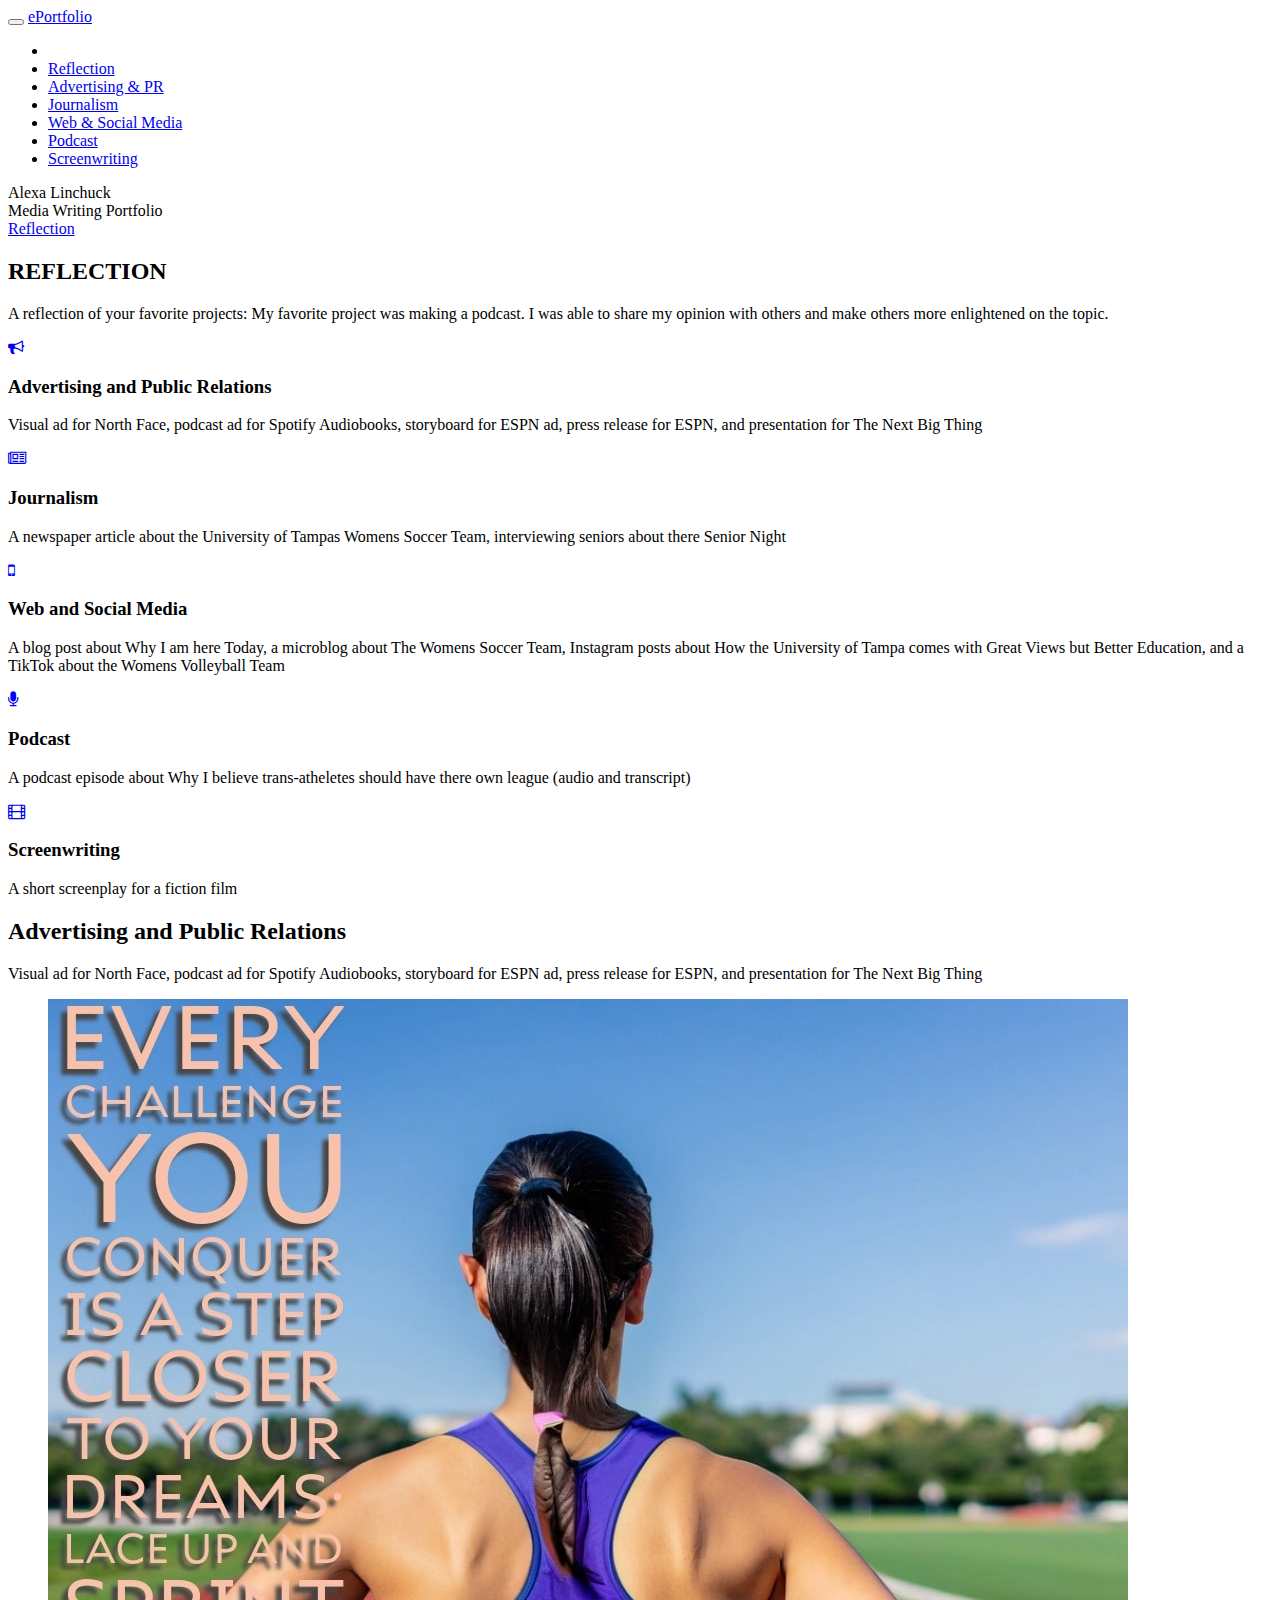
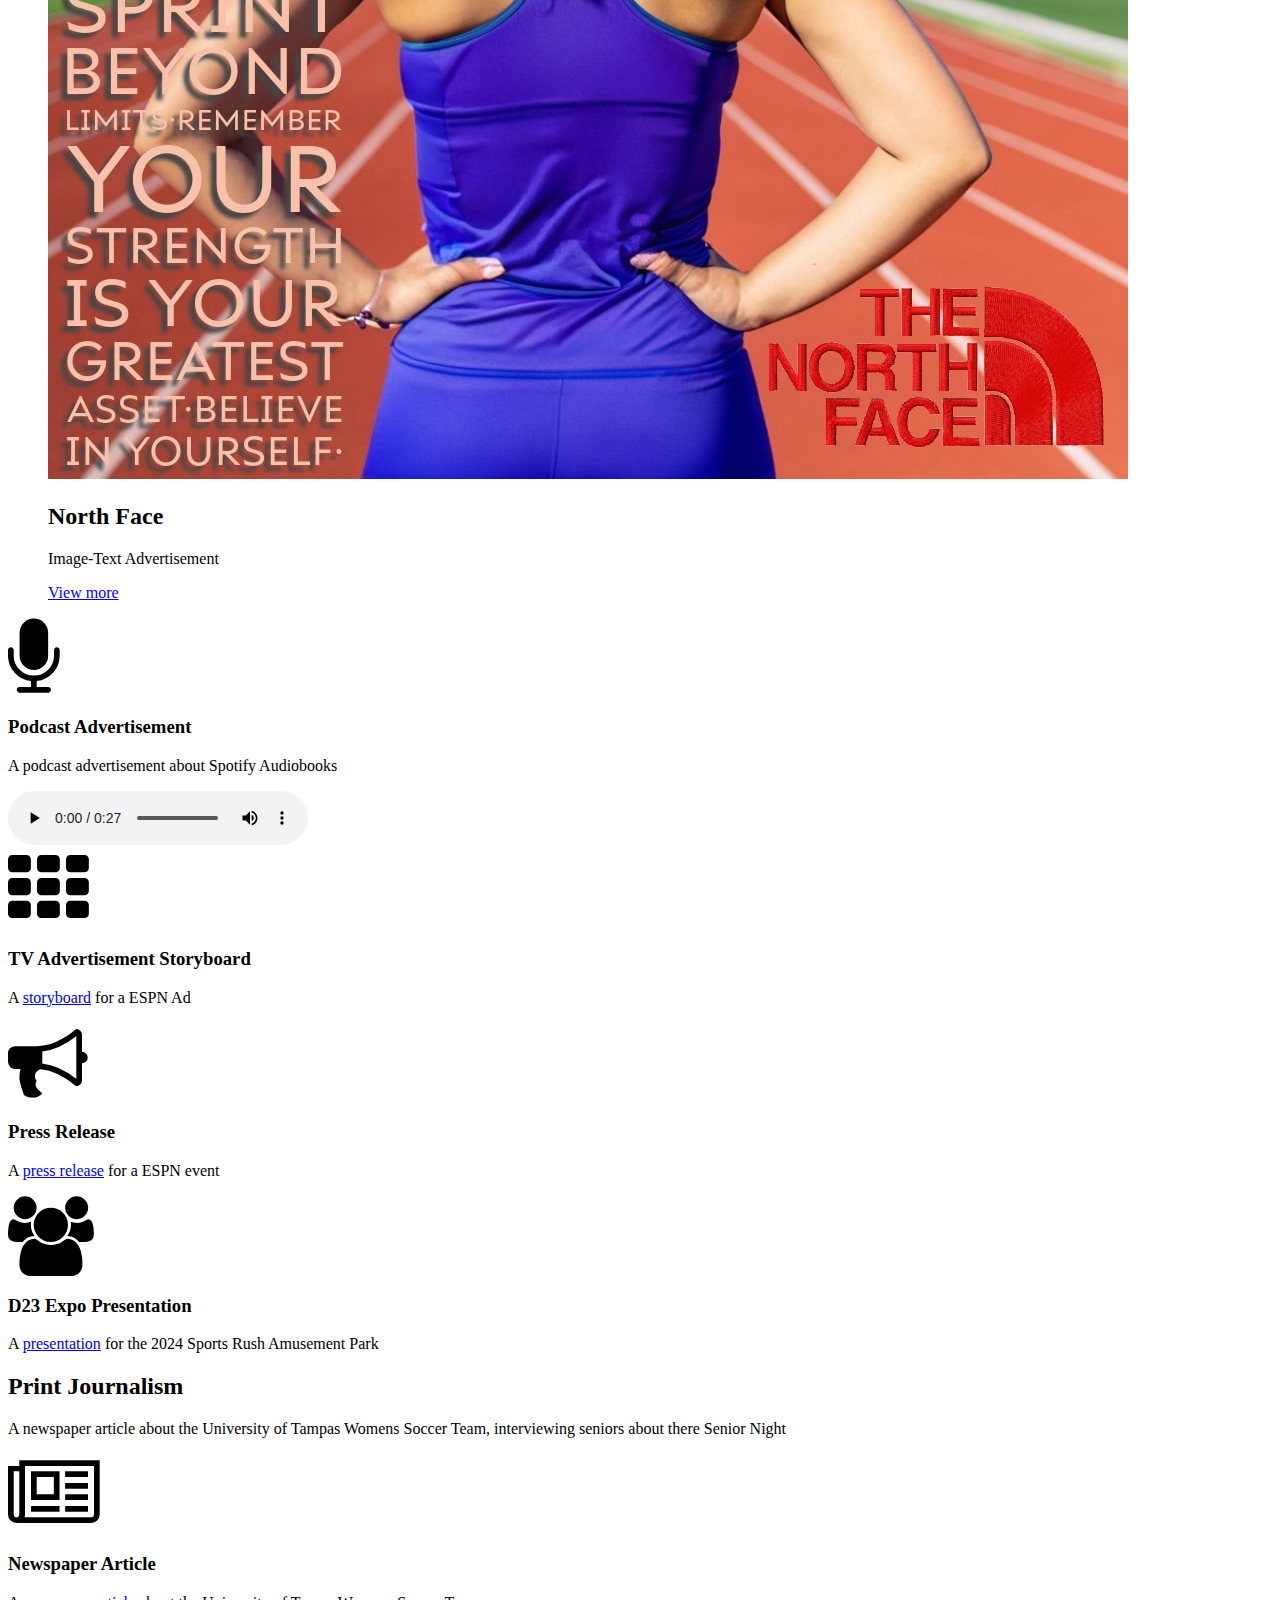
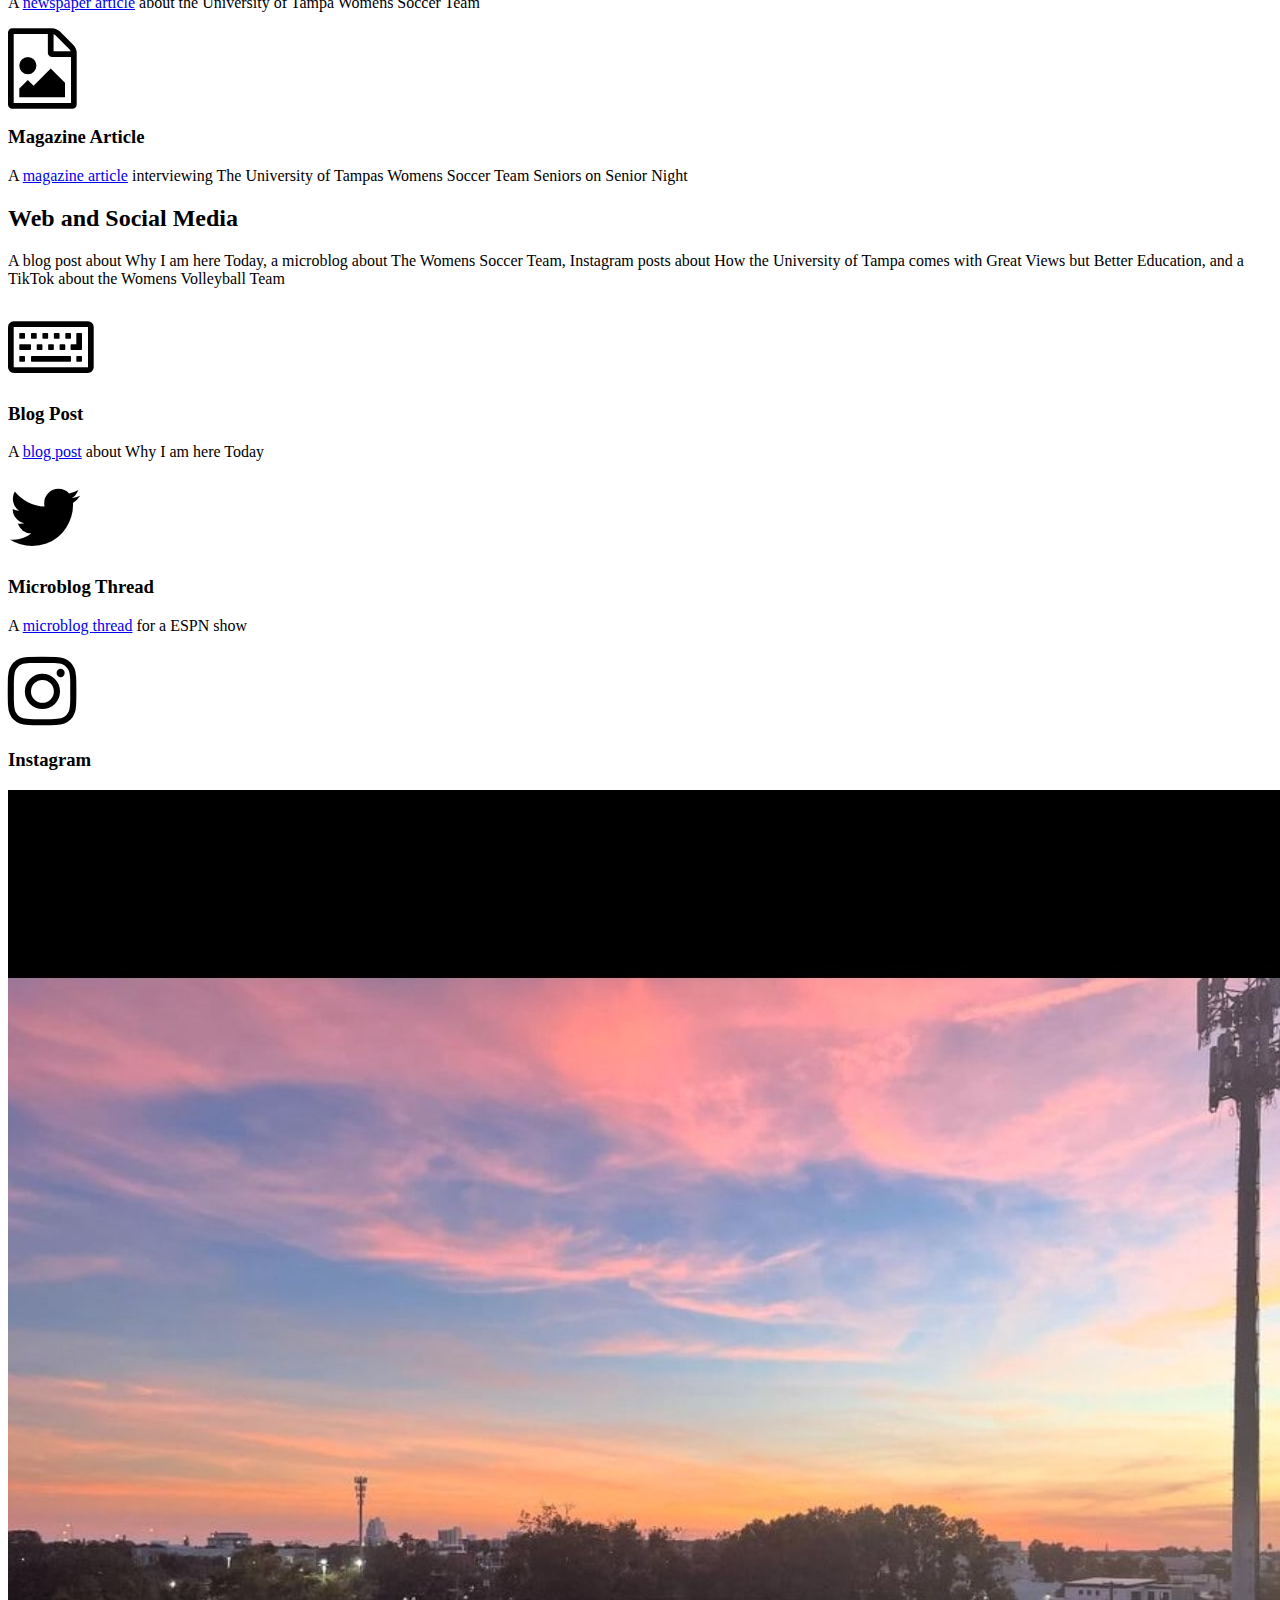
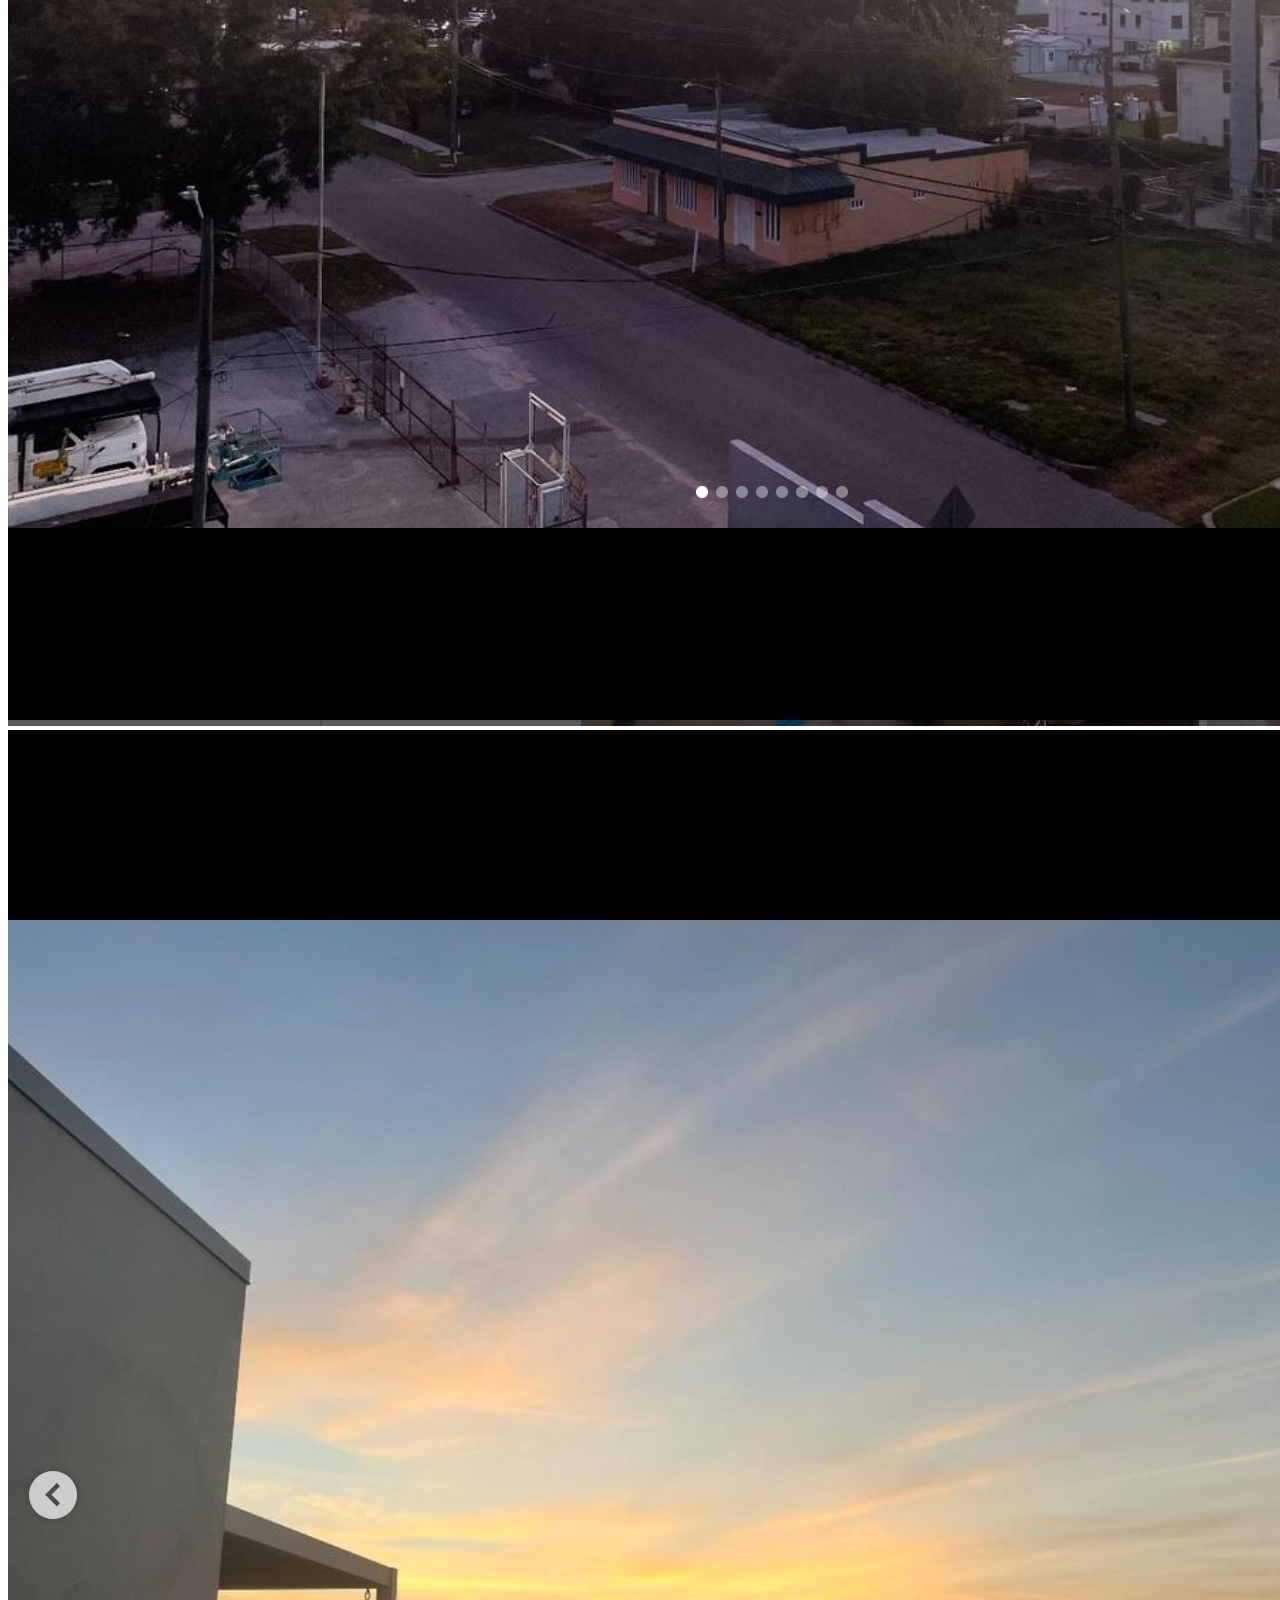
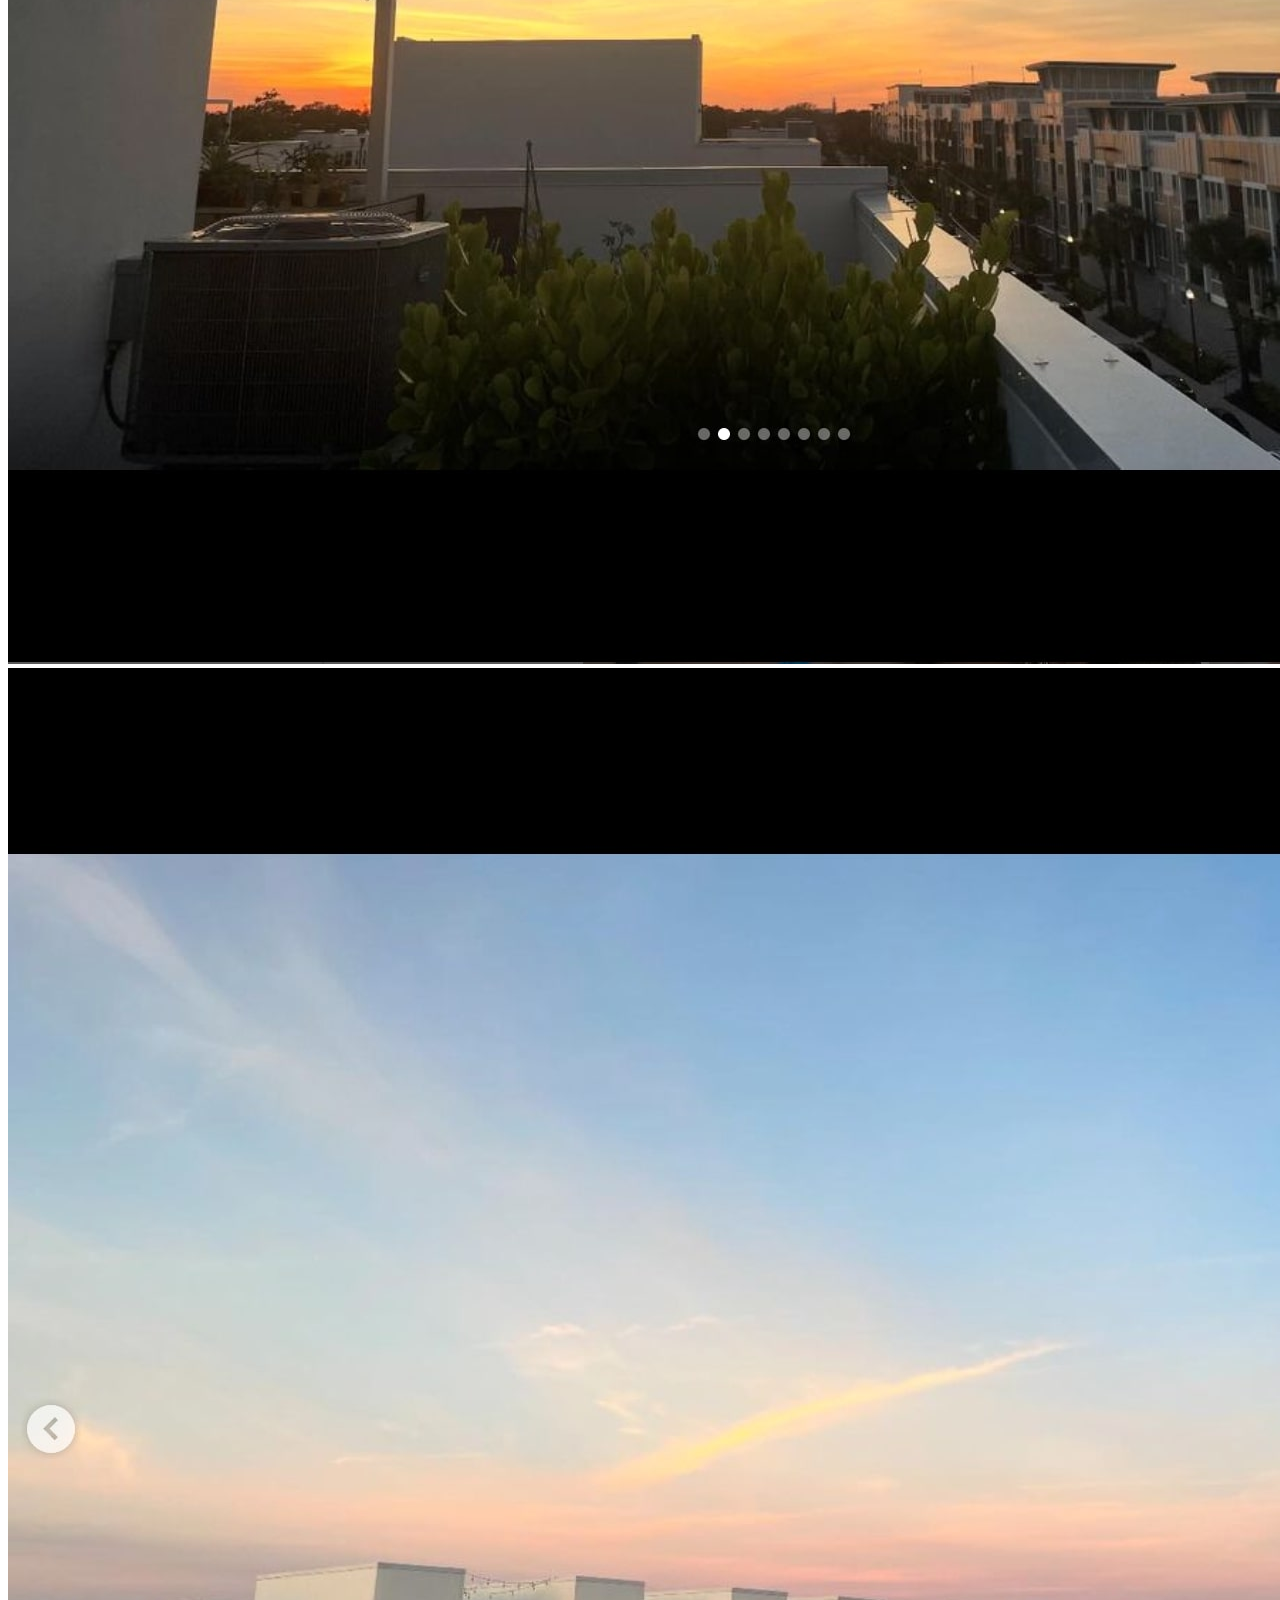
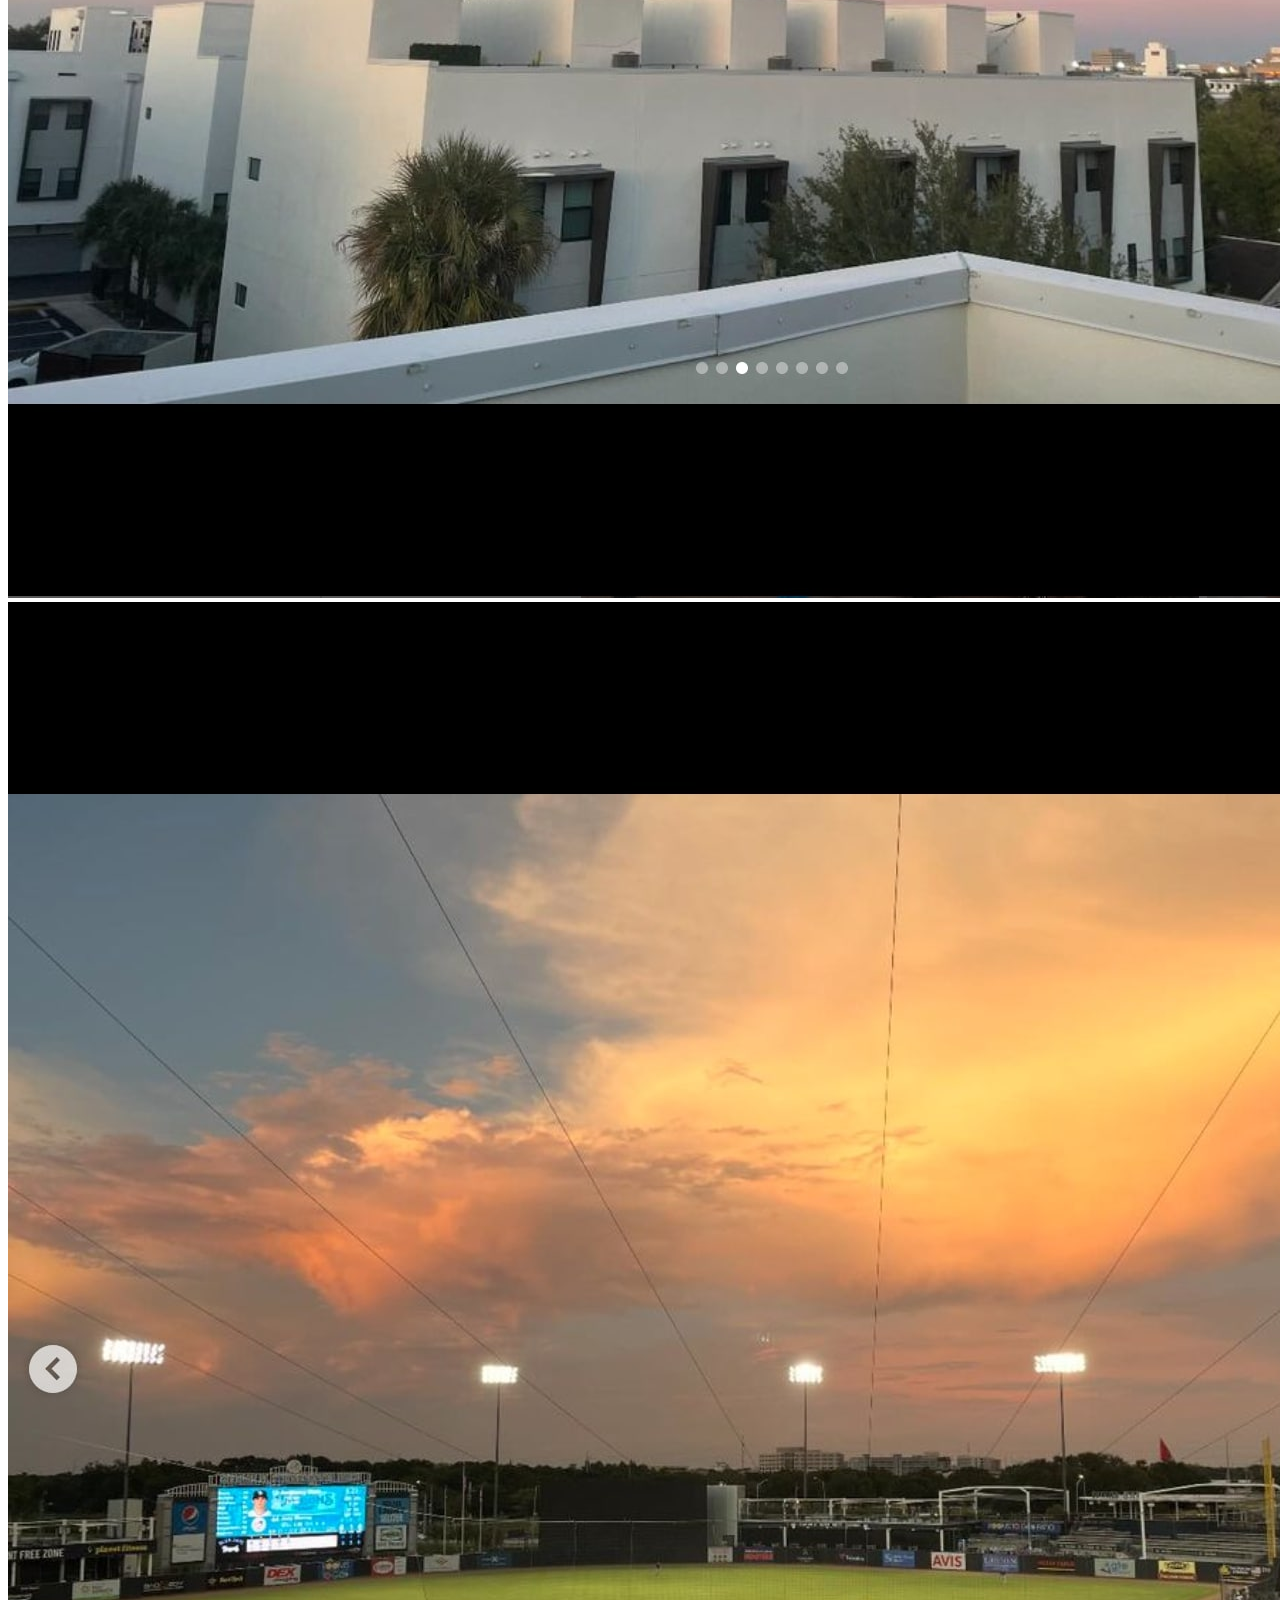
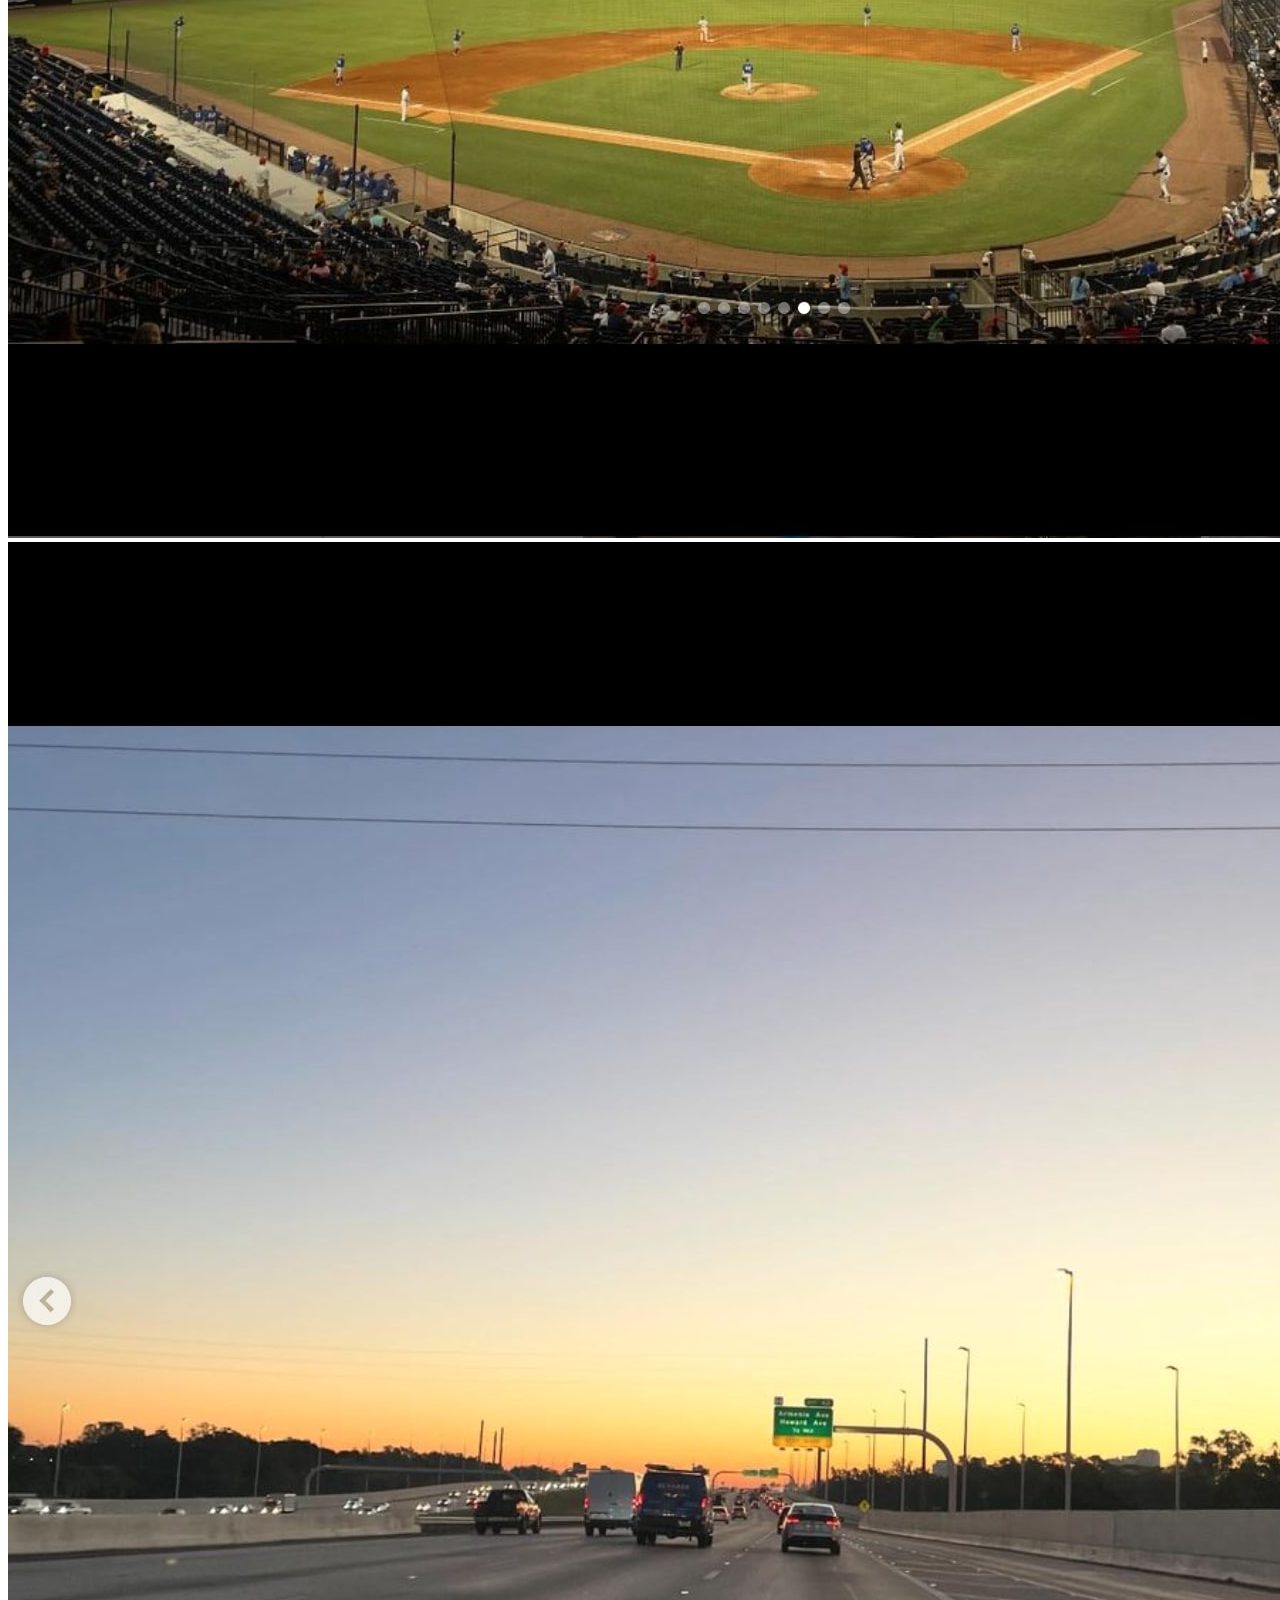
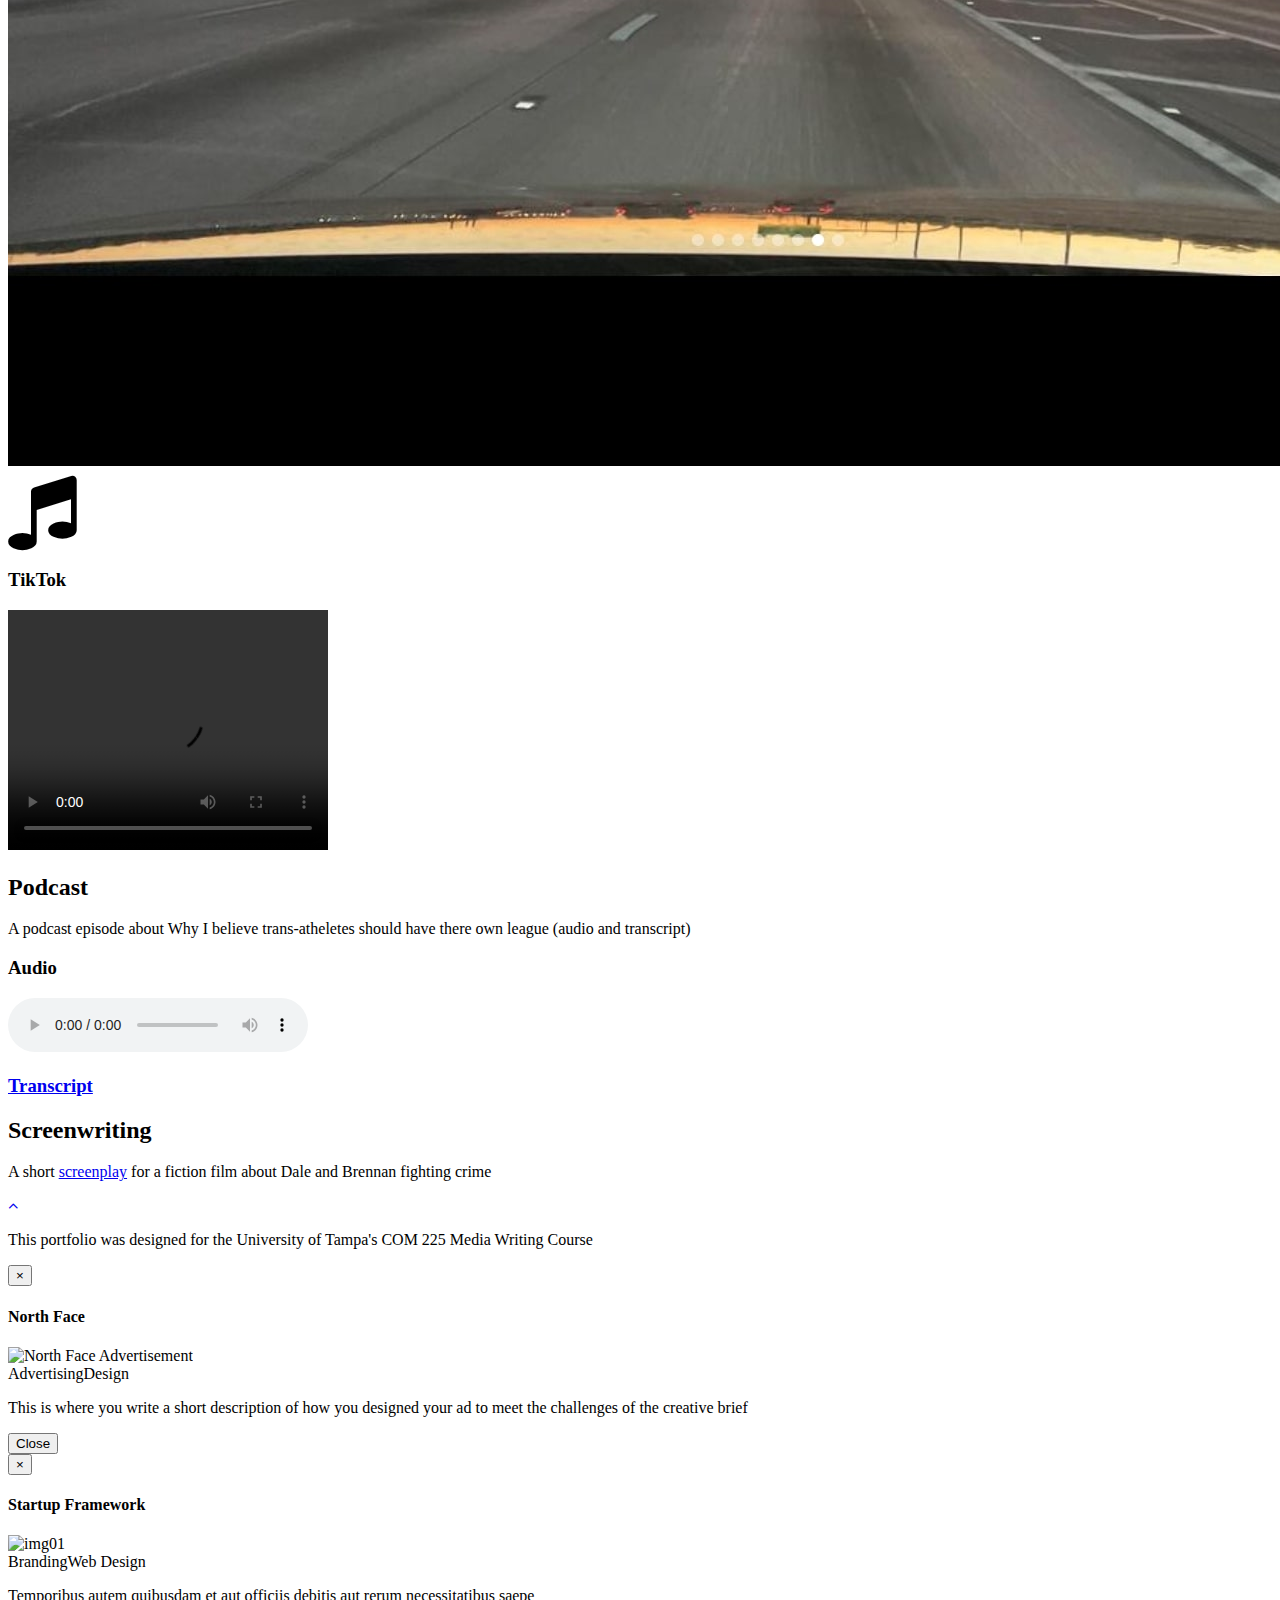
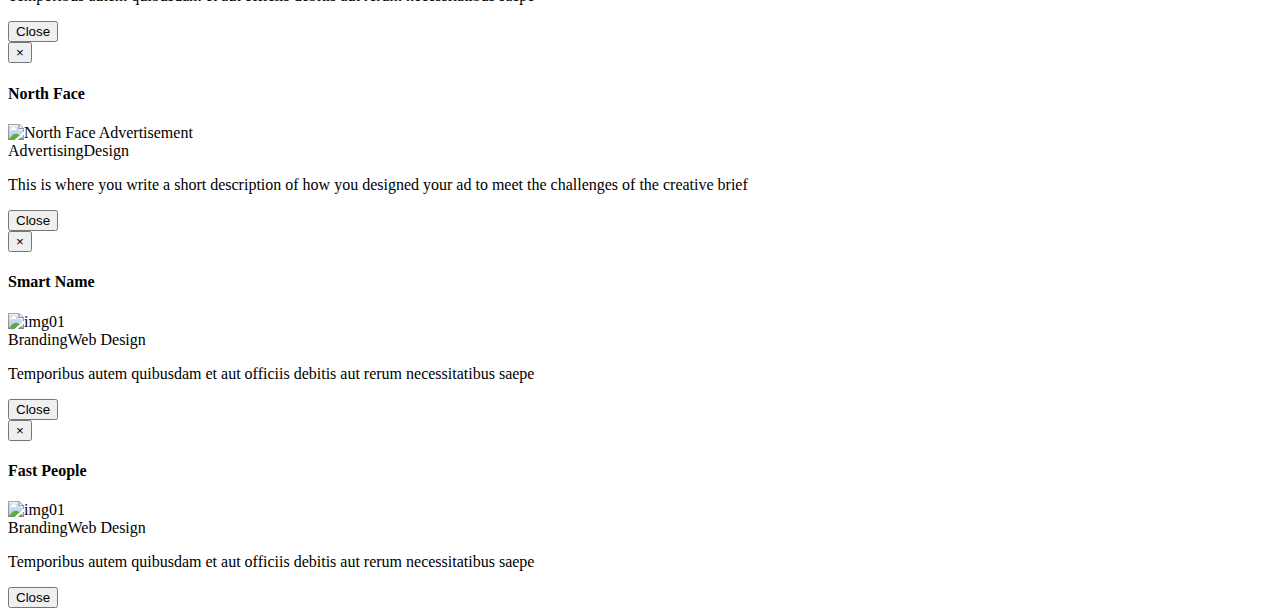
==== commit dee598a3: "Update index-bg.html" ====
--- a/index.html
+++ b/index.html
@@ -50,7 +50,7 @@
 						</li>
             <li>
             <a class="page-scroll" href="#adpr">Advertising & PR</a>
-						</li>
+					</light-bg{background-color: #FA523E;}>
 						<li>
 							<a class="page-scroll" href="#jou">Journalism</a>
 						</li>
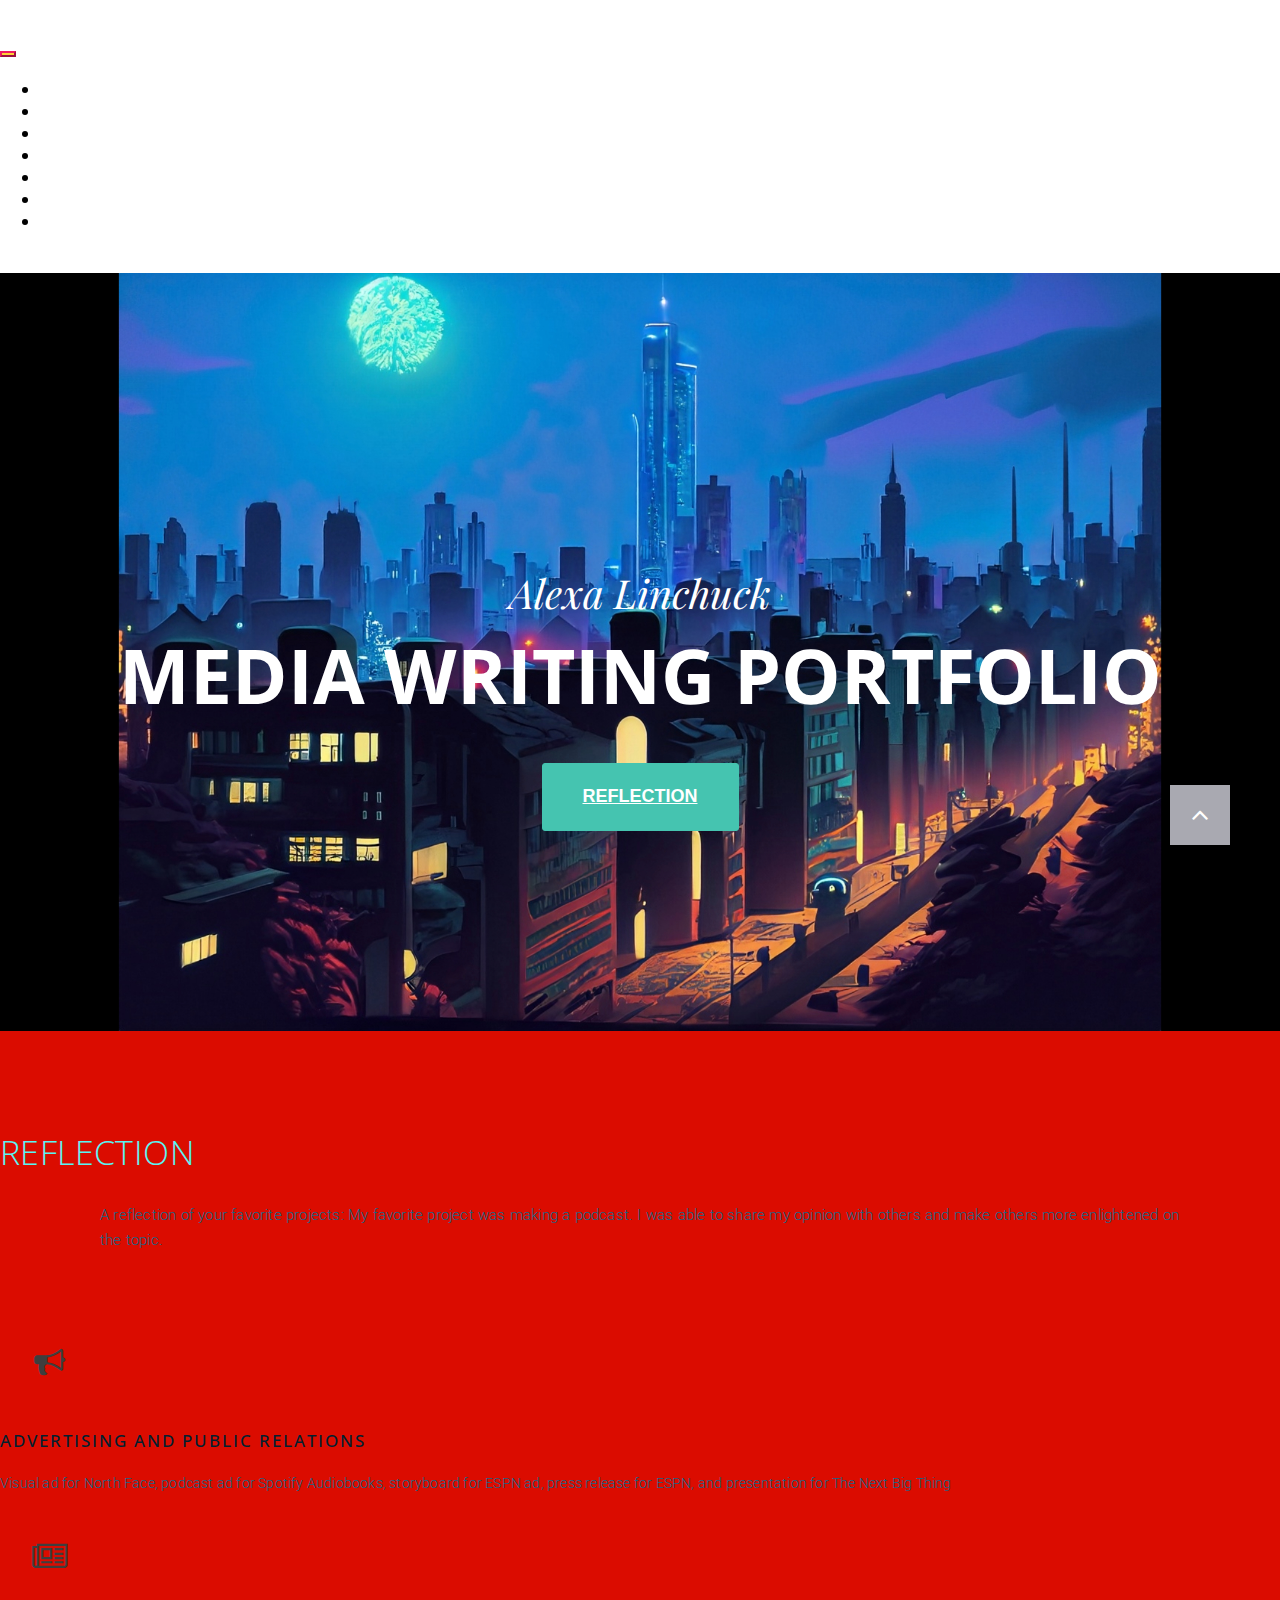
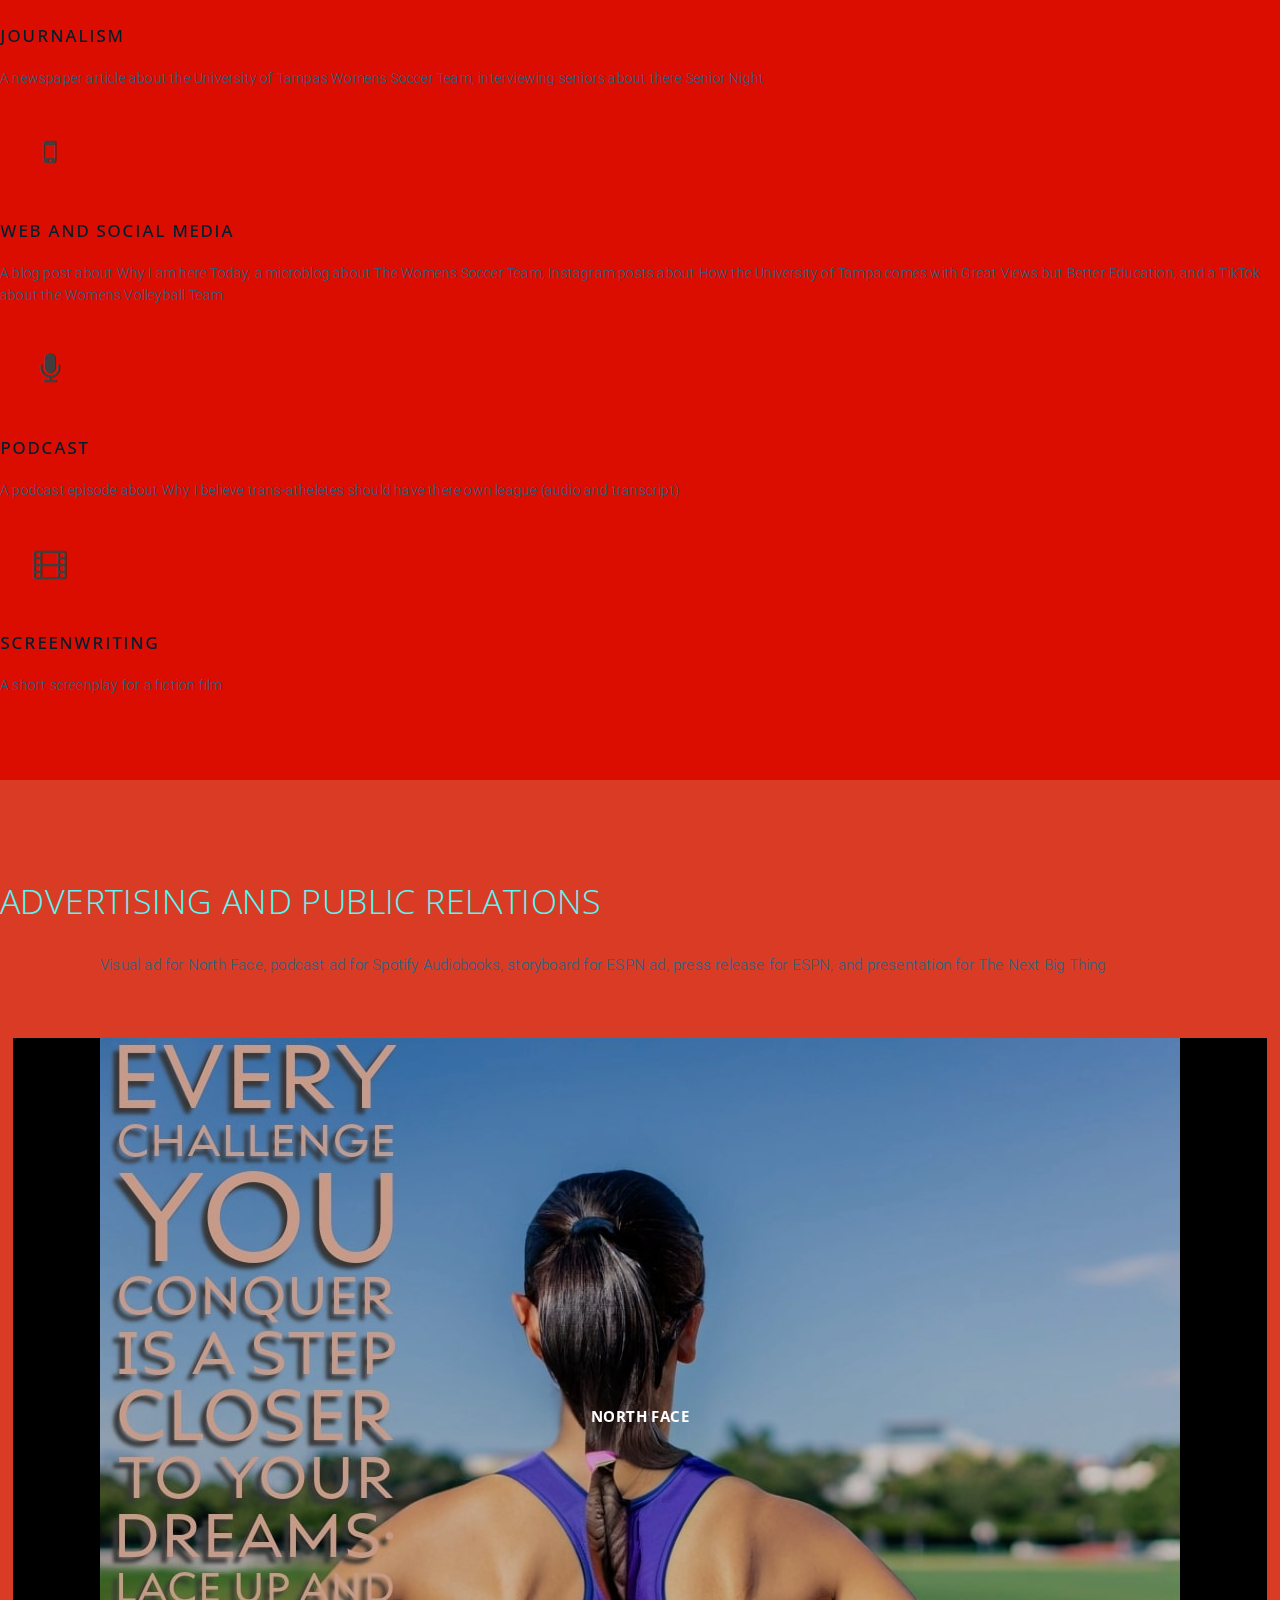
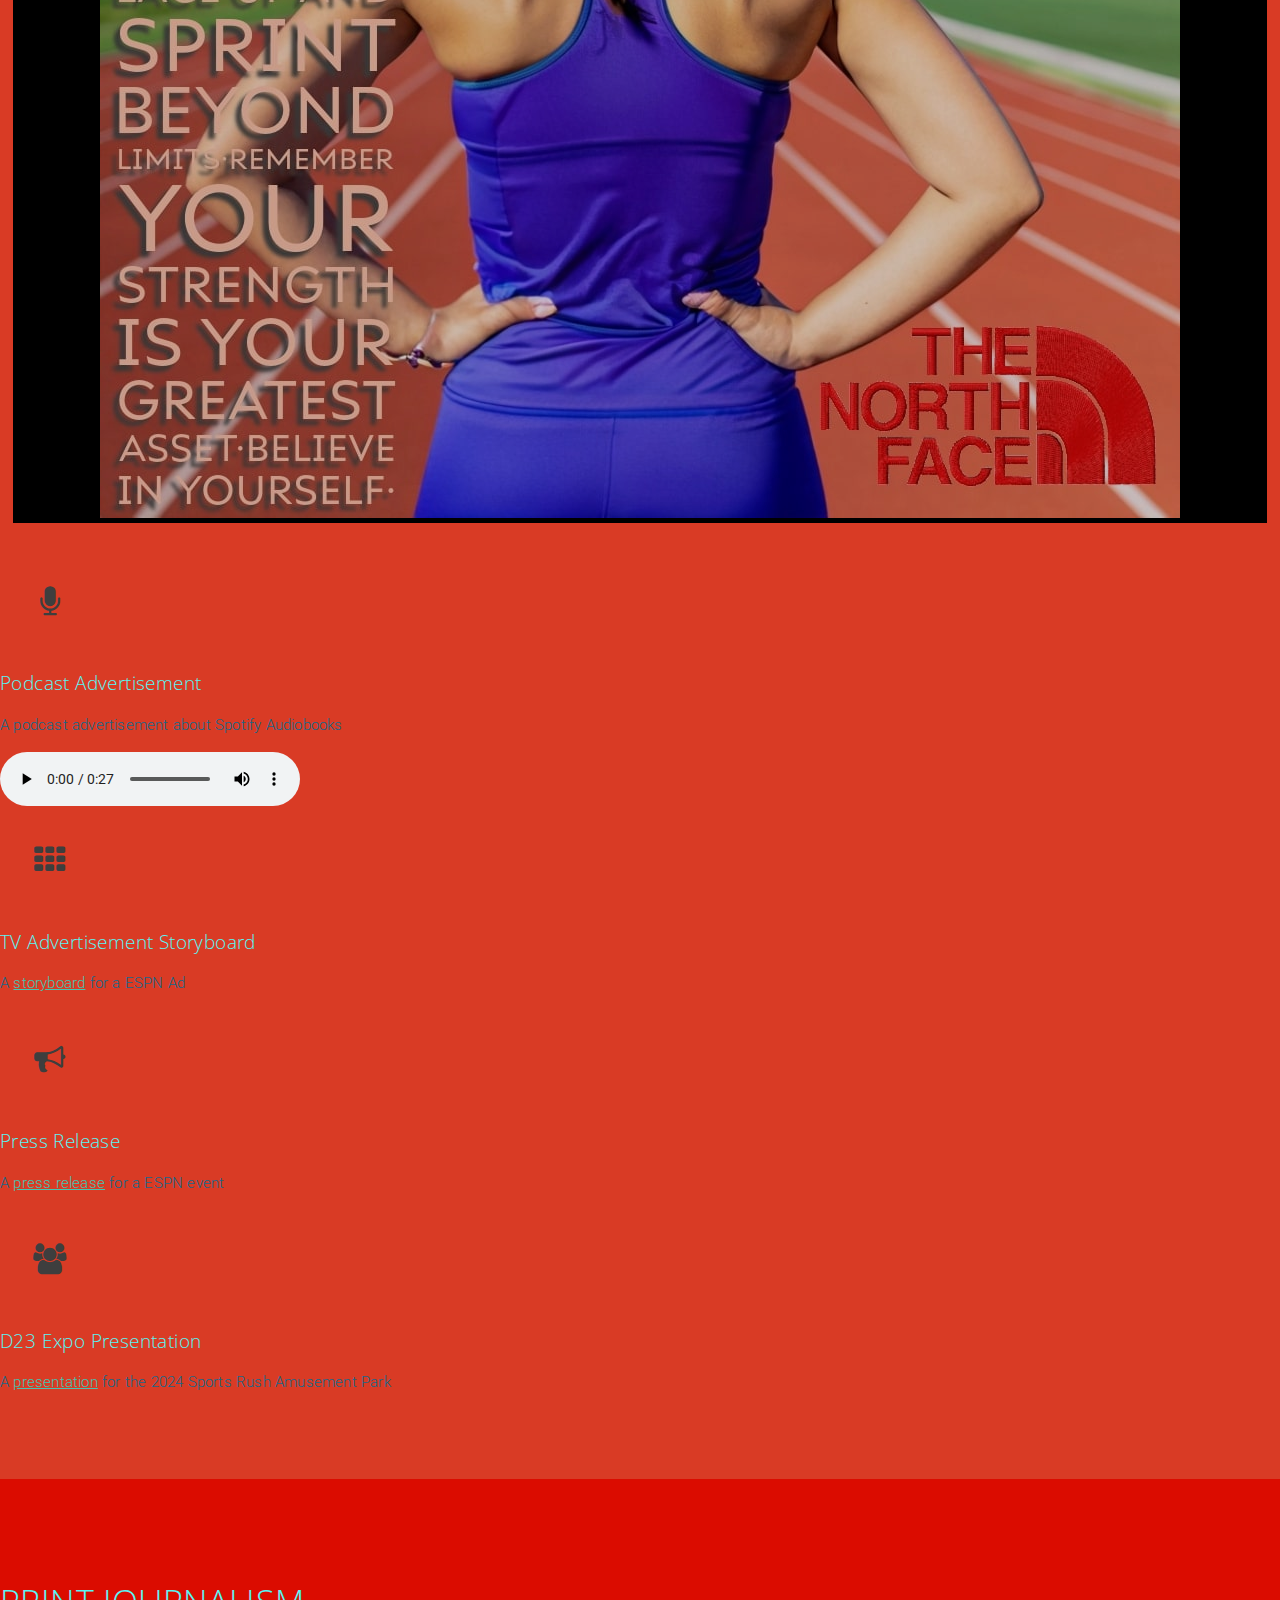
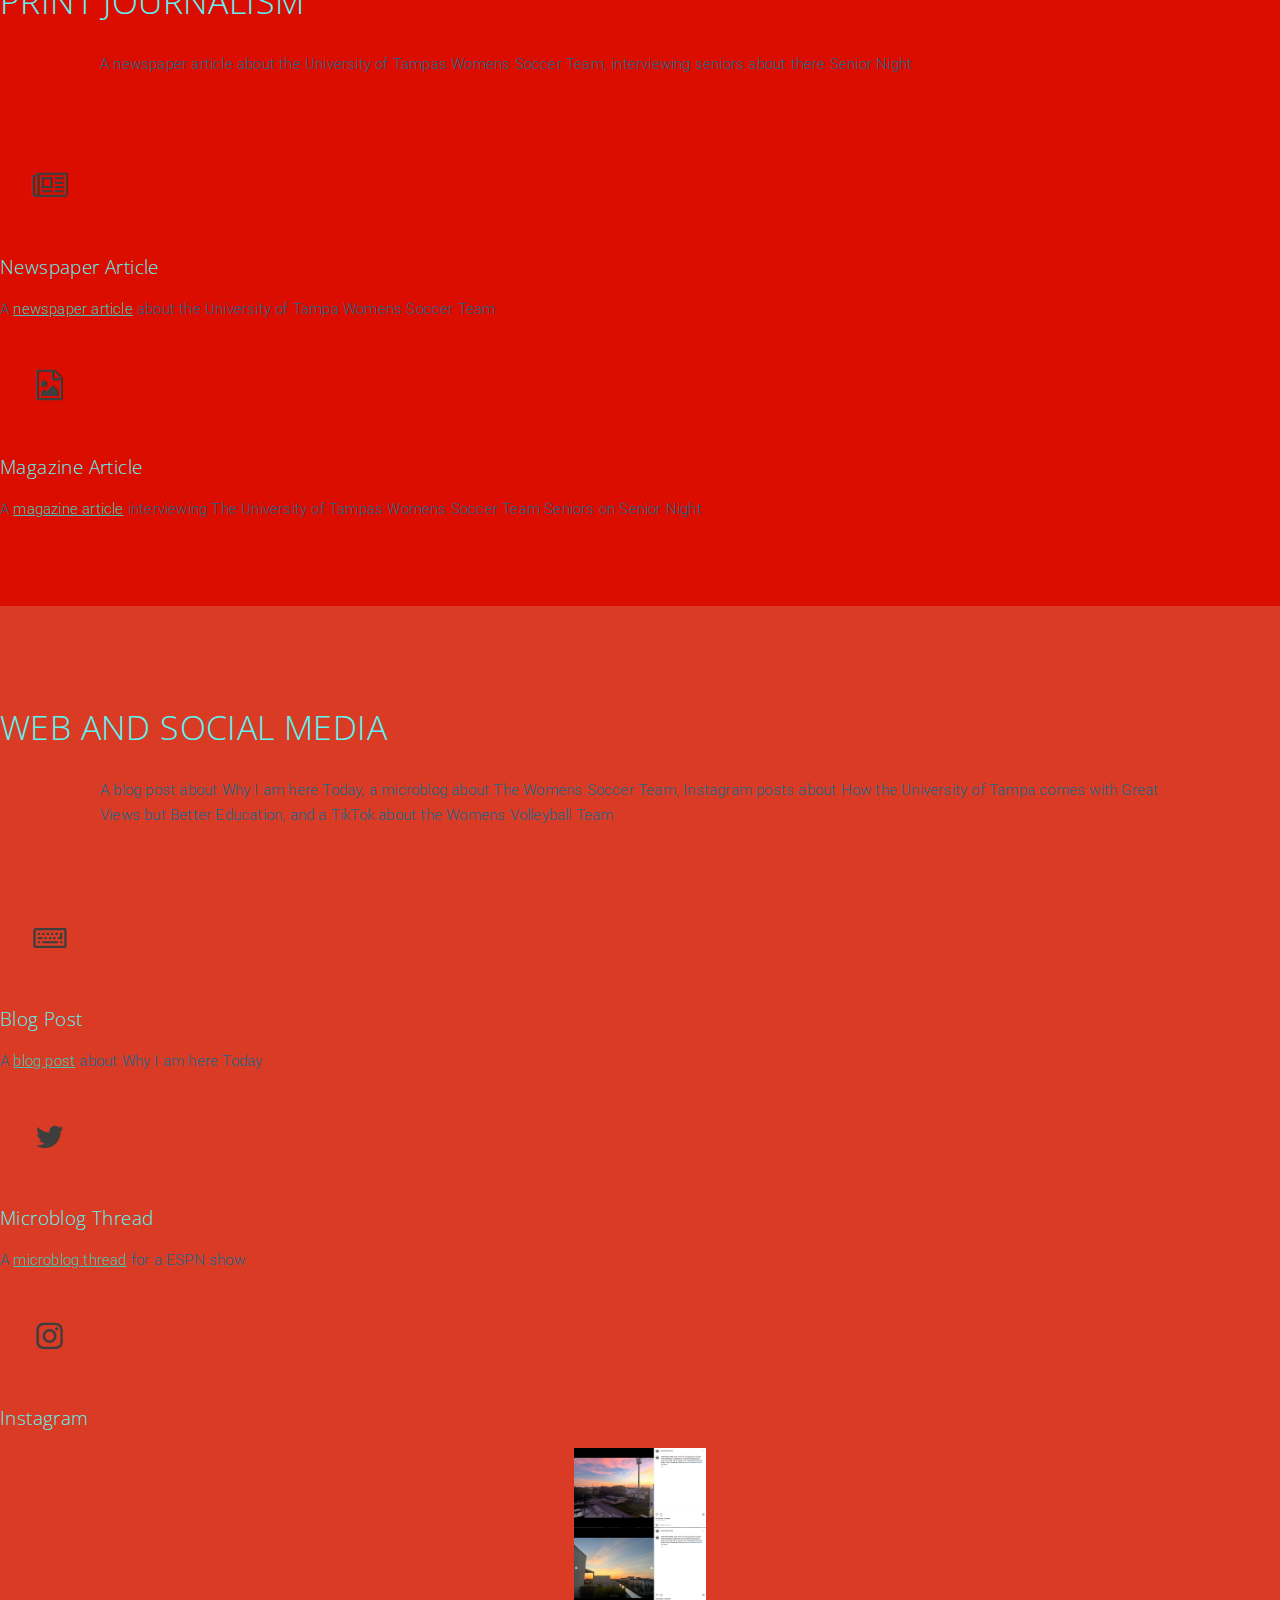
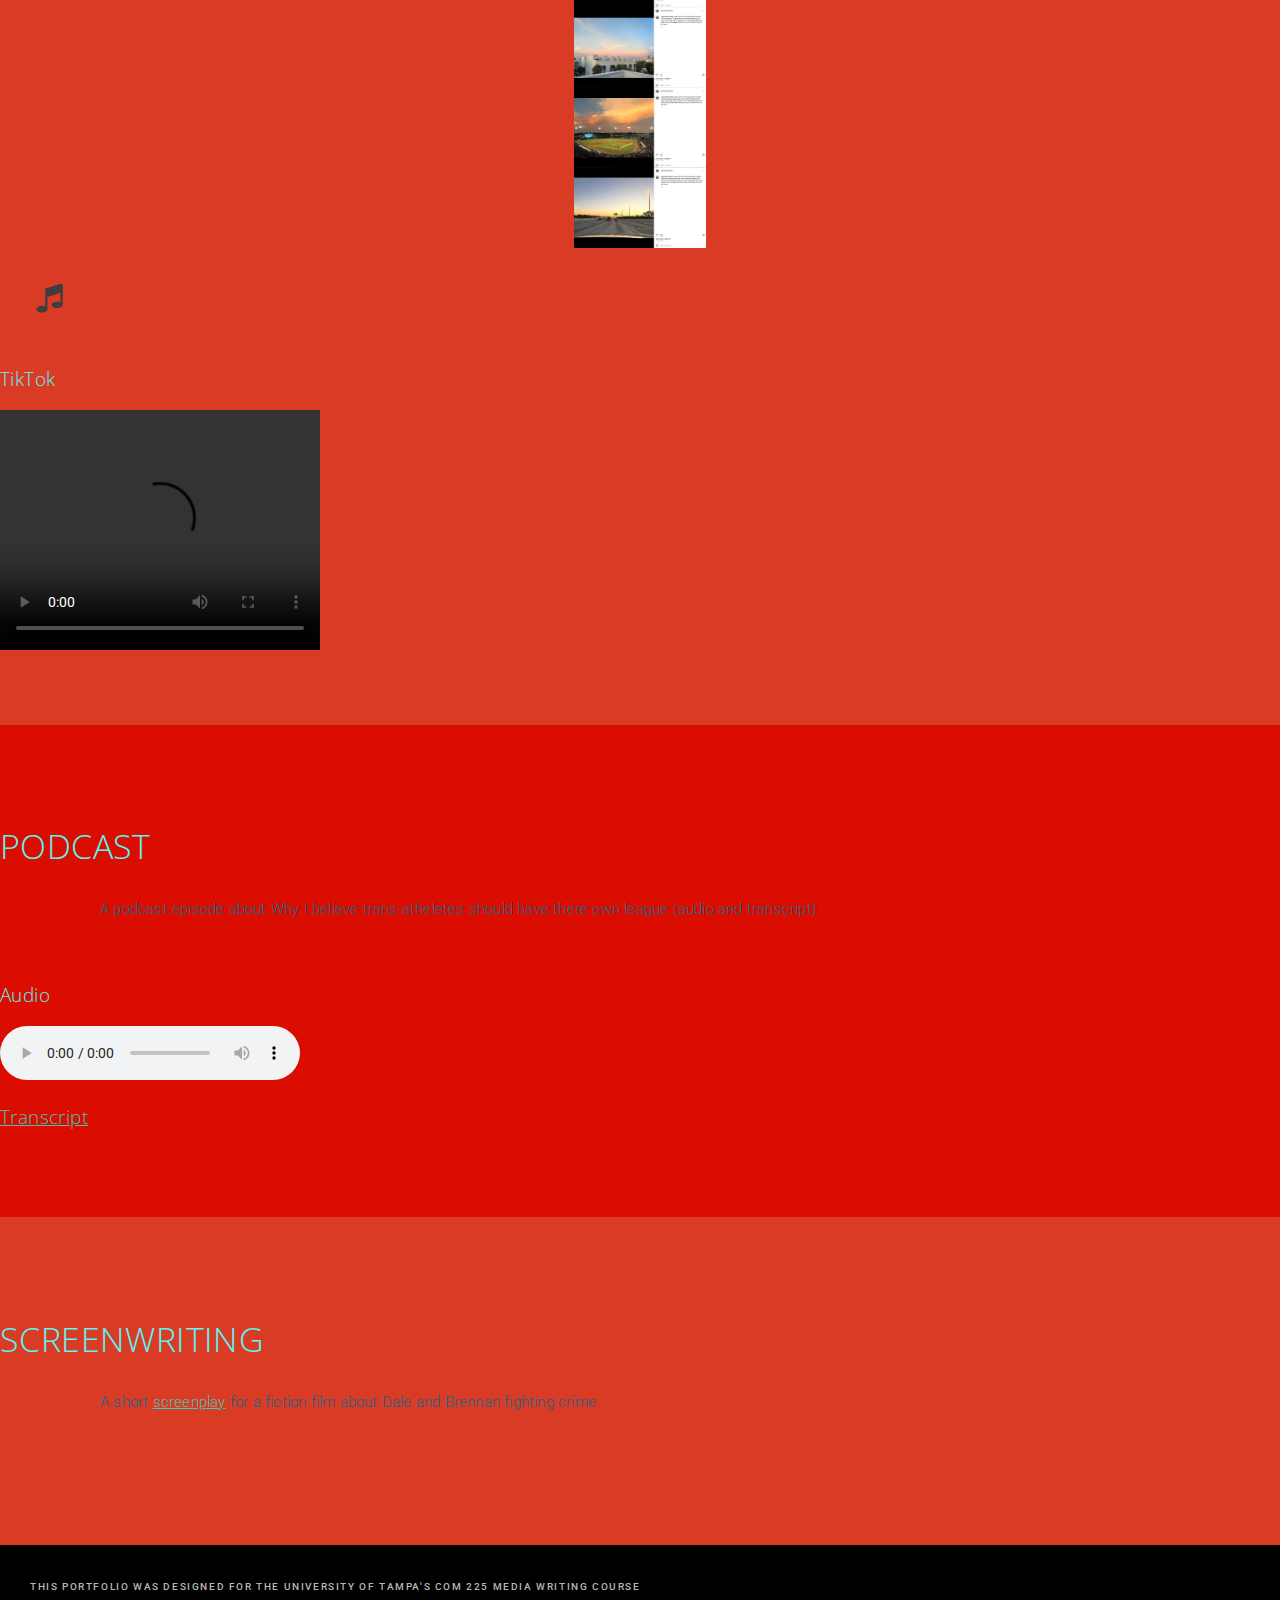
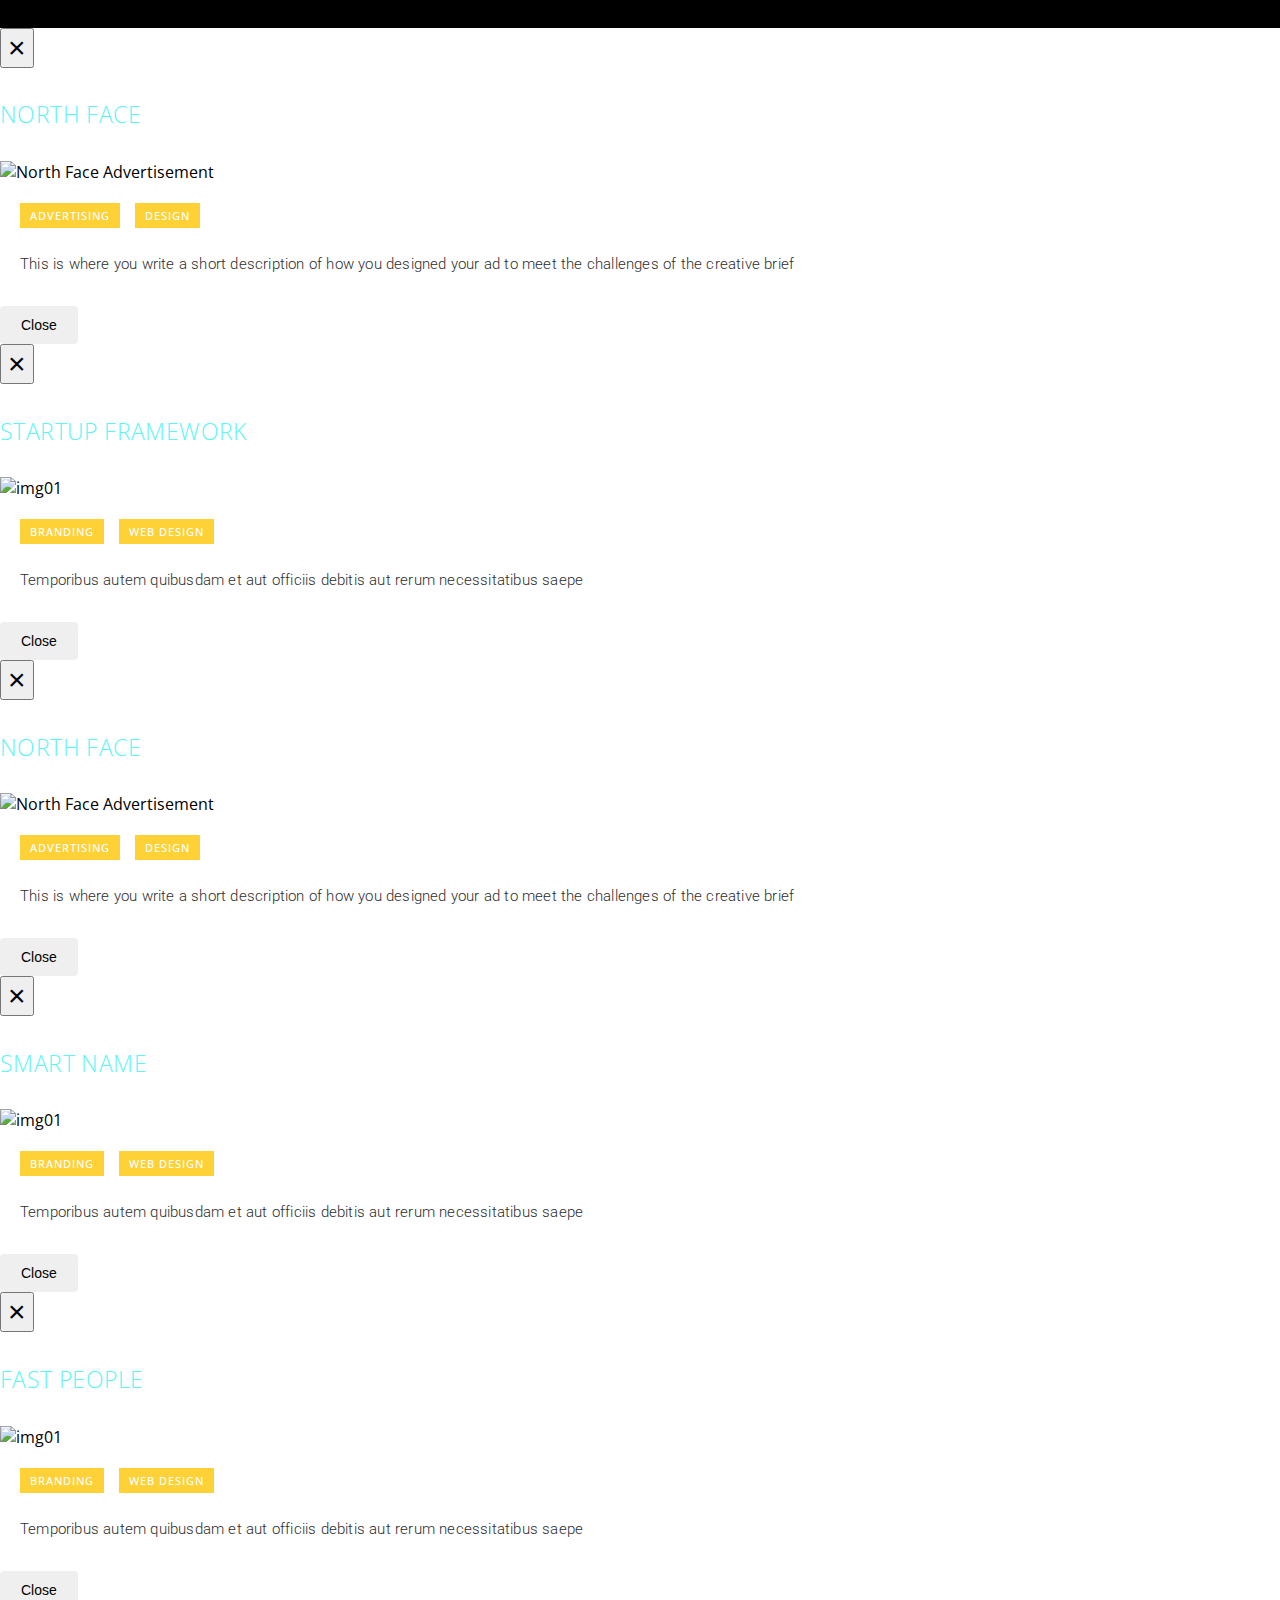
==== commit b9a11e98: "Update index.html" ====
--- a/index.html
+++ b/index.html
@@ -50,7 +50,7 @@
 						</li>
             <li>
             <a class="page-scroll" href="#adpr">Advertising & PR</a>
-					</light-bg{background-color: #FA523E;}>
+					</light-bg{background-color: #D93B25;}>
 						<li>
 							<a class="page-scroll" href="#jou">Journalism</a>
 						</li>
--- a/css/style.css
+++ b/css/style.css
@@ -0,0 +1,779 @@
+/*------------------------------------------------------------------
+[Master Stylesheet]
+
+Project:	Lattes - One page multi purpose page
+Version:	1.0
+Last change:	17/08/2015 [...]
+Designed by:	MOOZ Themes / www.MOOZthemes.com
+Primary use:	One page
+
+[Table of contents]
+
+1. General
+2. Header
+3. Navigation
+4. Sections
+5. Footer
+6. Components
+
+[Color codes]
+
+Buttons, etc:	#F01A61 (pink)
+hover color:	#F51800 (red)
+-------------------------------------------------------------------*/
+
+/*--------------------
+Import Google Fonts
+--------------------*/
+
+/* main font for menu. */
+@import url(http://fonts.googleapis.com/css?family=Roboto:100,300,400,500,700,900);
+/* font for headings, text, tags */
+@import url(http://fonts.googleapis.com/css?family=Open+Sans:300,400,500,600,700,800);
+@import url(http://fonts.googleapis.com/css?family=Playfair+Display:400italic&subset=latin,latin-ext);
+
+/*--------------------
+1. General
+--------------------*/
+
+body {
+  margin: 0px;
+    font-family: "Open Sans", Sans-serif;
+}
+
+h1,
+h2,
+h3,
+h4,
+h5,
+h6 {
+font-weight: 300;
+    letter-spacing: 0.4px;
+    font-family: "Open Sans", Sans-serif;
+    color: #5AF5F4;
+}
+
+p {
+    font-family: 'Roboto', sans-serif;
+    font-size: 15px;
+    font-weight: 300;
+	line-height: 23px;
+    letter-spacing: 0.2px;
+    color: #13678A;
+}
+
+a:hover, a:focus, a:active, a.active {
+    color: #a62a53;
+}
+a, a:hover, a:focus, a:active, a.active {
+    outline: 0;
+}
+
+::selection {
+    text-shadow: none;
+    background: #f01a61;
+}
+
+@media (min-width: 768px) {
+	section {
+	    padding: 150px 0;
+	}
+}
+
+section {
+    padding: 70px 0;
+}
+
+/*--------------------
+2. Navigation
+--------------------*/
+
+.navbar-default {
+	background-color: #222;
+	border-color: transparent
+}
+.navbar-default .navbar-brand {
+	color: #fff;
+	font-family: "Montserrat",sans-serif;
+    padding: 0px;
+}
+.navbar-default .navbar-brand:hover,.navbar-default .navbar-brand:focus,.navbar-default .navbar-brand:active,.navbar-default .navbar-brand.active {
+	color: #F01A61
+}
+.navbar-default .navbar-collapse {
+	border-color: rgba(255,255,255,.02)
+}
+.navbar-default .navbar-toggle {
+	background-color: #fed136;
+	border-color: #F01A61
+}
+.navbar-default .navbar-toggle .icon-bar {
+	background-color: #fff
+}
+.navbar-default .navbar-toggle:hover,.navbar-default .navbar-toggle:focus {
+	background-color: #fed136
+}
+.navbar-default .nav li a {
+	font-family: "Roboto",sans-serif;
+	text-transform: uppercase;
+	font-weight: 400;
+	letter-spacing: 1px;
+	color:#fff
+}
+.navbar-default .nav li a:hover,.navbar-default .nav li a:focus {
+	color: #DAFDBA;
+	outline: 0
+}
+
+.navbar-default .navbar-nav>.active>a {
+	border-radius: 0;
+	color: #fff;
+	background-color: #F57356
+}
+.navbar-default .navbar-nav>.active>a:hover,.navbar-default .navbar-nav>.active>a:focus {
+	color: #fff;
+	background-color: #F57356
+}
+
+@media (min-width:768px) {
+	.navbar-default
+	{
+		background-color: transparent;
+		padding: 25px 0;
+		-webkit-transition:padding .3s;
+		-moz-transition:padding .3s;
+		transition:padding .3s;
+		border:0
+	}
+	.navbar-default .navbar-brand {
+		font-size: 2em;
+		-webkit-transition:all .3s;
+		-moz-transition:all .3s;
+		transition:all .3s
+	}
+	.navbar-default .navbar-nav>.active>a {
+		border-radius: 3px
+	}
+	.navbar-default.navbar-shrink {
+		background-color: #222;
+		padding: 10px 0
+	}
+	.navbar-default.navbar-shrink .navbar-brand {
+		font-size: 1.5em
+	}
+}
+
+/*--------------------
+3. Header
+--------------------*/
+
+header {
+    background-image: url(../images/header.jpeg);
+    background-repeat: none;
+    background-attachment: scroll;
+    background-position: center center;
+    -webkit-background-size: cover;
+    -moz-background-size: cover;
+    background-size: cover;
+    -o-background-size: cover;
+    text-align: center;
+    color: #fff;
+}
+
+header .intro-text {
+    padding-top: 100px;
+    padding-bottom: 50px;
+}
+
+@media (min-width: 768px) {
+	header .intro-text {
+	    padding-top: 300px;
+	    padding-bottom: 200px;
+	}
+}
+
+header .intro-text .intro-lead-in {
+    font-family: "Playfair Display",sans-serif;
+    font-style: italic;
+    font-size: 22px;
+    line-height: 22px;
+    margin-bottom: 25px;
+}
+
+@media (min-width: 768px) {
+	header .intro-text .intro-lead-in {
+	    font-family: "Playfair Display",sans-serif;
+	    font-style: italic;
+	    font-size: 40px;
+	    line-height: 40px;
+	    margin-bottom: 25px;
+	}
+}
+
+header .intro-text .intro-heading {
+    text-transform: uppercase;
+    font-weight: 700;
+    font-size: 50px;
+    line-height: 50px;
+    margin-bottom: 25px;
+}
+
+@media (min-width: 768px) {
+	header .intro-text .intro-heading {
+	    text-transform: uppercase;
+	    font-weight: 700;
+	    font-size: 75px;
+	    line-height: 75px;
+	    margin-bottom: 50px;
+	}
+}
+
+/*--------------------
+4. Sections
+--------------------*/
+
+.section-title h2 {
+    font-size: 34px;
+    text-transform: uppercase;
+}
+
+.section-title p {
+    font-size: 15px;
+    font-weight: 300;
+    line-height: 25px;
+    margin: 20px 100px 60px 100px;
+}
+
+/*--------------------
+4.1. About
+--------------------*/
+
+.mz-module-about h3 {
+    font-weight: 500;
+    font-size: 17px;
+    text-transform: uppercase;
+    color: #012030;
+    letter-spacing: 2px;
+    margin-bottom: 20px;
+}
+
+.mz-module-about p {
+font-size: 14px;
+    font-weight: 300;
+    line-height: 22px;
+    color: #13678A;
+}
+
+.ot-circle {
+height: 95px;
+    width: 95px;
+    text-align: center;
+    line-height: 98px;
+    color: #3E3E3E;
+    /* border: 3px solid #000; */
+    border-radius: 100px;
+    /* background-color: #E8E8E8; */
+    margin: 0 2px 4px;
+    font-size: 31px;
+}
+
+/*--------------------
+4.2. Skills
+--------------------*/
+
+.skills-text h2 {
+	margin: 0 0 30px;
+}
+
+.skillbar-item {
+    margin-bottom: 30px;	
+}
+
+.skillbar {
+    position: relative;
+    display: block;
+    width: 100%;
+}
+
+.skillbar-score {
+background-color: #dfdfdf;
+    padding: 7px;
+    text-align: center;
+    color: #000000;
+    font-weight: 300;
+    float: right;
+    width: 50px;
+    height: 40px;
+    vertical-align: middle;
+ }
+
+.skillbar-score .score {
+    font-size: 20px;
+}
+
+.skillbar-score .percent {
+    font-size: 13px;
+}
+
+.skillbar-bar {
+display: block;
+    background-color: #dfdfdf;
+    height: 3px;
+    width: 100%;
+}
+
+.skillbar h3 {
+	font-weight: 600;
+    font-size: 13px;
+    text-transform: uppercase;
+    color: #3A3A3A;
+    letter-spacing: 2px;	
+margin: 0;
+    padding: 12px 0;
+}
+
+.skillbar-percent {
+    color: #fff;
+    background-color: #000000;
+    float: left;
+    height: 3px;
+}
+
+/*--------------------
+4.3. Portfolio
+--------------------*/
+
+figure {
+	position: relative;
+    overflow: hidden;
+    margin: 10px 1%;
+    background: #726FB9;
+    text-align: center;
+    cursor: pointer;	
+}
+
+figcaption {
+    position: absolute;
+    top: 0;
+    left: 0;
+    width: 100%;
+    height: 100%;	
+}
+
+.ot-portfolio-item figure figcaption > a {
+    z-index: 1000;
+    text-indent: 200%;
+    white-space: nowrap;
+    font-size: 0;
+    opacity: 0;
+}
+.ot-portfolio-item figure figcaption, .ot-portfolio-item figure figcaption > a {
+    position: absolute;
+    top: 0;
+    left: 0;
+    width: 100%;
+    height: 100%;
+}
+
+figure.effect-bubba {
+	background: #000;
+	margin-bottom: 30px;
+}
+
+figure.effect-bubba img {
+	opacity: 0.8;
+	-webkit-transition: opacity 0.35s;
+	transition: opacity 0.35s;
+}
+
+figure.effect-bubba:hover img {
+	opacity: 0.4;
+}
+
+figure.effect-bubba figcaption::before,
+figure.effect-bubba figcaption::after {
+	position: absolute;
+	top: 30px;
+	right: 30px;
+	bottom: 30px;
+	left: 30px;
+	content: '';
+	opacity: 0;
+	-webkit-transition: opacity 0.35s, -webkit-transform 0.35s;
+	transition: opacity 0.35s, transform 0.35s;
+}
+
+figure.effect-bubba figcaption::before {
+	border-top: 1px solid #fff;
+	border-bottom: 1px solid #fff;
+	-webkit-transform: scale(0,1);
+	transform: scale(0,1);
+}
+
+figure.effect-bubba figcaption::after {
+	border-right: 1px solid #fff;
+	border-left: 1px solid #fff;
+	-webkit-transform: scale(1,0);
+	transform: scale(1,0);
+}
+
+figure.effect-bubba h2 {
+    color: #fff;
+    font-size: 15px;
+    font-weight: 700;
+    text-transform: uppercase;
+	padding-top: 30%;
+	-webkit-transition: -webkit-transform 0.35s;
+	transition: transform 0.35s;
+	-webkit-transform: translate3d(0,-20px,0);
+	transform: translate3d(0,-20px,0);
+}
+
+figure.effect-bubba p {
+    color: #fff;
+    font-size: 13px;
+    font-weight: 500;
+	padding: 20px 2.5em;
+	opacity: 0;
+	-webkit-transition: opacity 0.35s, -webkit-transform 0.35s;
+	transition: opacity 0.35s, transform 0.35s;
+	-webkit-transform: translate3d(0,20px,0);
+	transform: translate3d(0,20px,0);
+}
+
+figure.effect-bubba:hover figcaption::before,
+figure.effect-bubba:hover figcaption::after {
+	opacity: 1;
+	-webkit-transform: scale(1);
+	transform: scale(1);
+}
+
+figure.effect-bubba:hover h2,
+figure.effect-bubba:hover p {
+	opacity: 1;
+	-webkit-transform: translate3d(0,0,0);
+	transform: translate3d(0,0,0);
+}
+
+/*--------------------
+4.4. Dark Short section (counters, quote, etc)
+--------------------*/
+
+.dark-bg {
+    background: #D93B25;
+    color: #fff;
+}
+
+.bg-img1 {
+    background-image: url(https://drive.google.com/file/d/1cM8WouAttMS8zoihFDzN7sbpVuTNVxlP/view?usp=sharing);
+    background-size: cover !important;
+    background-position: center center;
+    background-repeat: no-repeat;
+    background-attachment: fixed;
+}
+
+.light-bg {
+	background-color: #DB0C00;
+}
+
+.overlay-dark:before, .overlay-light:before {
+    background-color: rgba(32,32,32,0.8);
+    left: 0;
+    top: 0;
+    position: absolute;
+    width: 100%;
+    height: 100%;
+    content: "";
+    z-index: -1;
+}
+
+.overlay-dark, .overlay-light {
+    position: relative;
+    z-index: 1;
+}
+
+.short-section {
+    padding-top: 110px;
+    padding-bottom: 110px;
+}
+
+.counter-item h2 {
+    color: #fff;
+    font-size: 60px;
+    margin: 0;
+}
+
+.counter-item h6 {
+    color: #fff;
+    font-size: 19px;
+    margin: 0;	
+}
+
+/*--------------------
+4.5. Partners Slider
+--------------------*/
+
+.partner-logo {
+    height: 80px;
+    text-align: center;
+}
+
+.partner-logo img {
+    height: 100%;
+    width: auto !important;
+}
+
+/*--------------------
+4.6. Team
+--------------------*/
+
+.team-item {
+    text-align: center;
+    background-color: #fff;
+}
+
+.team-item h3 {
+    font-size: 16px;
+    font-weight: 500;
+}
+
+.team-item .team-location {
+    color: #C5C5C5;
+    font-size: 13px;
+    margin-bottom: 20px;    
+}
+
+.team-item .team-location {
+    color: #C5C5C5;
+    font-size: 12px;
+    margin-bottom: 20px;    
+}
+
+.team-item .team-position {
+    color: #000;
+    font-size: 12px;
+}
+
+.team-item p {
+    font-size: 13px;
+    font-weight: 300;
+    color: #9C9C9C;
+    padding: 5px 10px 20px 10px;
+}
+
+/*--------------------
+4.7. Contacts
+--------------------*/
+
+section#contact form {
+    margin-top: 15px;
+}
+section#contact.form-group {
+margin-bottom: 25px;
+}
+
+section#contact .form-group input, section#contact .form-group textarea {
+    padding: 15px;
+    border: 1px solid #BBBBBB;
+    border-radius: 0;
+    -webkit-box-shadow: inset 0 1px 1px rgba(0,0,0,.075);
+    box-shadow: inset 0 0px 0px rgba(0,0,0,.075);
+    font-size: 13px;
+}
+
+.contact h3 {
+    margin-bottom: 30px;
+}
+
+.contact p {
+    font-size: 13px;
+}
+
+.contact .day {
+    display: inline-block;
+    width: 80px;
+}
+
+.contact i {
+    margin-right: 5px;
+}
+
+/*--------------------
+5. Footer
+--------------------*/
+
+footer {
+    padding: 30px;
+    background-color: #000;    
+}
+
+footer p {
+    color: #B7B7B7;
+    margin: 0;
+    font-size: 10px;
+    text-transform: uppercase;
+    font-weight: 500;
+    letter-spacing: 1.6px;
+}
+
+footer p a {
+    color: #fff;
+}
+
+footer p a span {
+    color: #FF9F46;
+    font-size: 10px;
+    letter-spacing: 1px;
+    font-weight: 700;
+}
+
+/*--------------------
+6. Modal
+--------------------*/
+
+.modal-content {
+	border-radius: 0;	
+}
+.modal-header .close {
+	font-size: 30px;	
+}
+.modal-title {    
+	text-transform: uppercase;
+	font-size: 23px;
+}
+
+.modal-body {
+	padding: 0;
+}
+
+.modal-body p {
+	margin: 30px 20px;
+	color: #2D2D2D;		
+}
+
+.modal-works {
+font-size: 11px;
+    letter-spacing: 1px;
+    text-transform: uppercase;
+    font-weight: 500;
+    color: #fff;
+    margin: 25px 20px;
+}
+
+.modal-works span {
+	background-color: #FED136;
+    margin-right: 15px;
+    padding: 5px 10px;
+}
+
+/*--------------------
+7. Components
+--------------------*/
+
+.btn-xl:hover, .btn-xl:focus, .btn-xl:active, .btn-xl.active, .open .dropdown-toggle.btn-xl {
+    color: #fff;
+    background-color: #13678A;
+    border-color: #13678A;
+}
+
+.btn:hover, .btn:focus, .btn:active, .btn.active, .open .dropdown-toggle.btn {
+    color: #fff;
+    background-color: #13678A;
+    border-color: #13678A;
+}
+
+.btn {
+    display: inline-block;
+    padding: 8px 20px;
+    margin-bottom: 0;
+    font-size: 14px;
+    font-weight: 400;
+    line-height: 1.42857143;
+    text-align: center;
+    white-space: nowrap;
+    vertical-align: middle;
+    -ms-touch-action: manipulation;
+    touch-action: manipulation;
+    cursor: pointer;
+    -webkit-user-select: none;
+    -moz-user-select: none;
+    -ms-user-select: none;
+    user-select: none;
+    background-image: none;
+    border: 1px solid transparent;
+    border-radius: 4px;
+}
+
+.btn-xl {
+    color: #fff;
+     background-color: #45C4B0;
+    border-color: #45C4B0;
+    font-family: "Robot",sans-serif;
+    text-transform: uppercase;
+    font-weight: 700;
+    border-radius: 3px;
+    font-size: 18px;
+    padding: 20px 40px;
+}
+
+/* Back to top button
+---------------------------------- */
+#back-top {
+    position: fixed;
+    z-index: 1000;
+    bottom: 40px;
+    right: 50px;
+}
+#back-top a {
+    width: 60px;
+    height: 60px;
+    display: block;
+    text-align: center;
+    font: 11px/100% Arial, Helvetica, sans-serif;
+    text-transform: uppercase;
+    text-decoration: none;
+    color: #FFFFFF;
+    background: #A9A9B1;
+    /* background color transition */
+    -webkit-transition: 1s;
+    -moz-transition: 1s;
+    transition: 1s;
+}
+#back-top a:hover {
+    background: #fed136;
+}
+/* arrow icon (span tag) */
+#back-top i {
+    margin-top: 15px;
+    font-size: 28px;
+}
+
+@media only screen
+and (min-width : 320px)
+and (max-width : 480px) {
+#back-top {
+    position: fixed;
+    bottom: 10px;
+    right: 30px;
+}
+#back-top a {
+    width: 40px;
+    height: 40px;
+}
+#back-top i {
+    margin-top: 7px;
+    font-size: 20px;
+}
+}
+
+a{
+  color: #45C4B0;
+}
+
+a:hover, a:focus, a:active{
+  color: #012030;
+}
+
+a:visited{
+  color: #25695E;
+}
